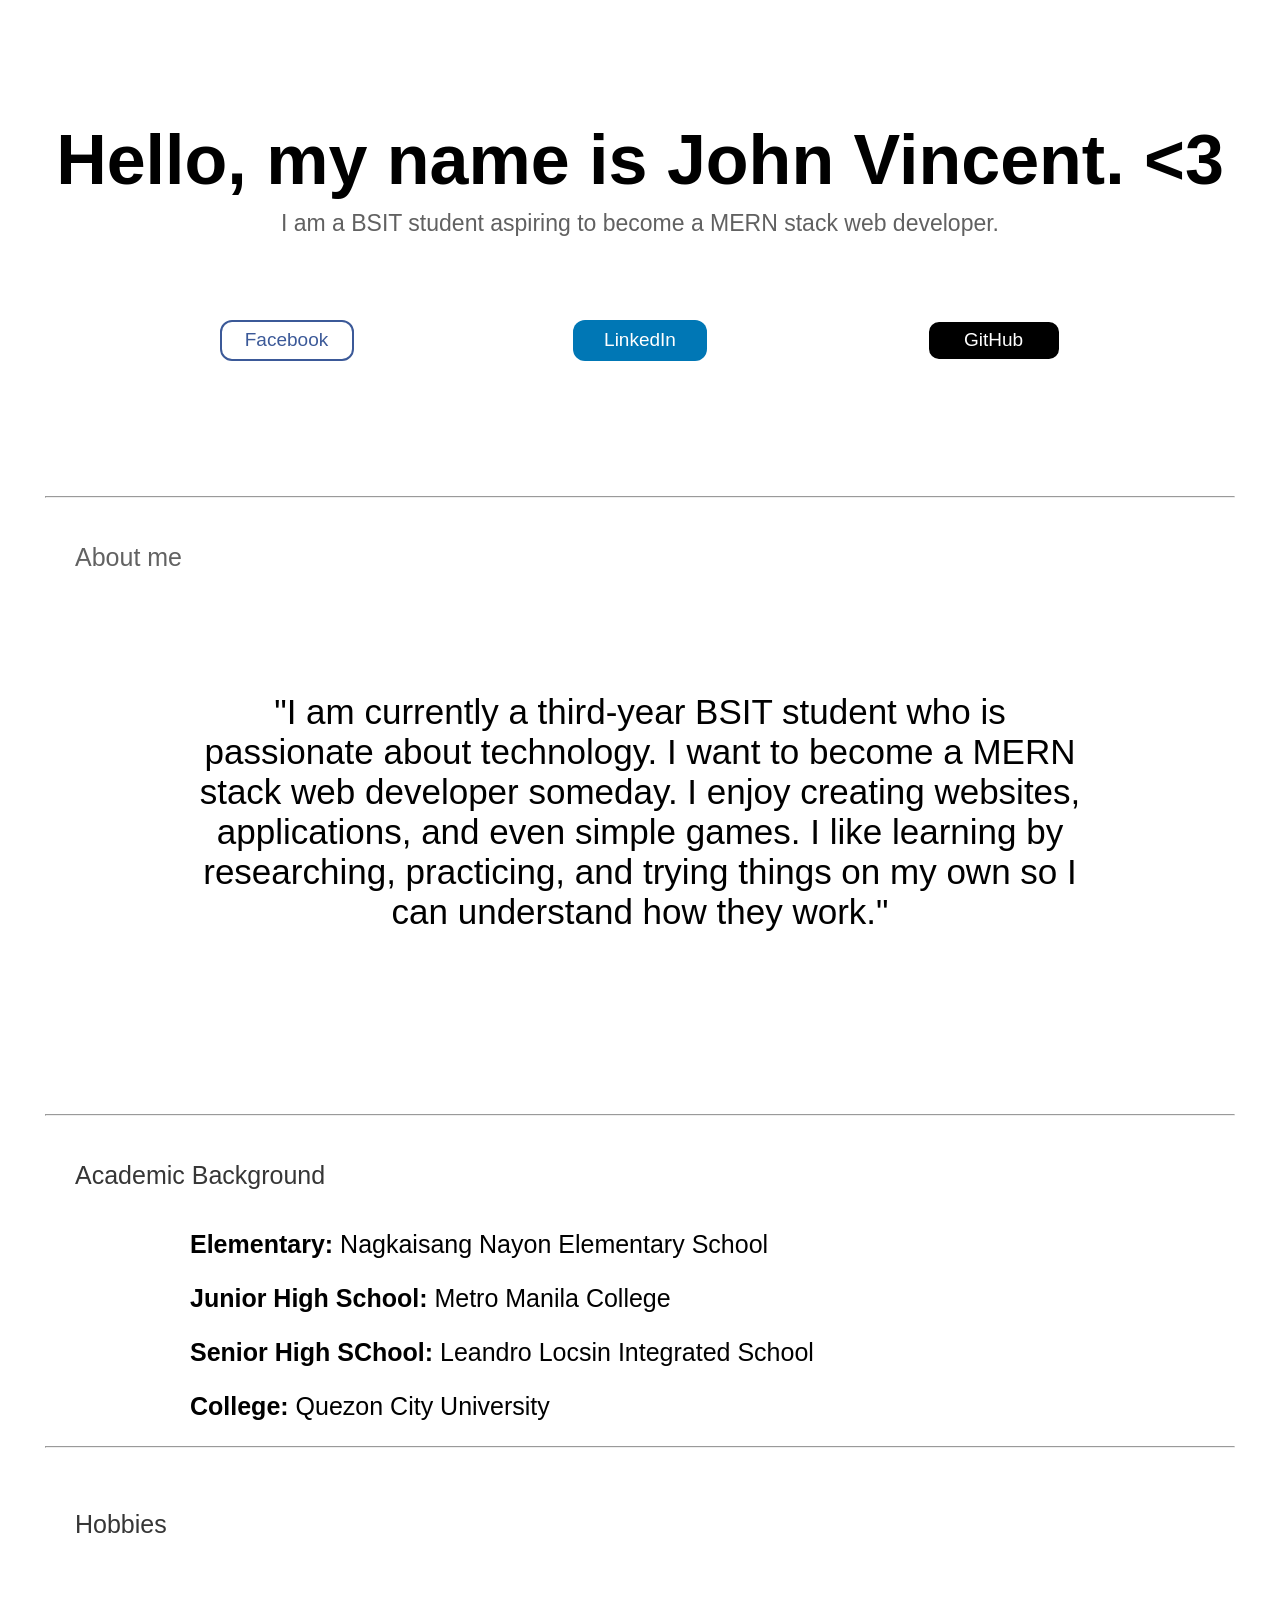
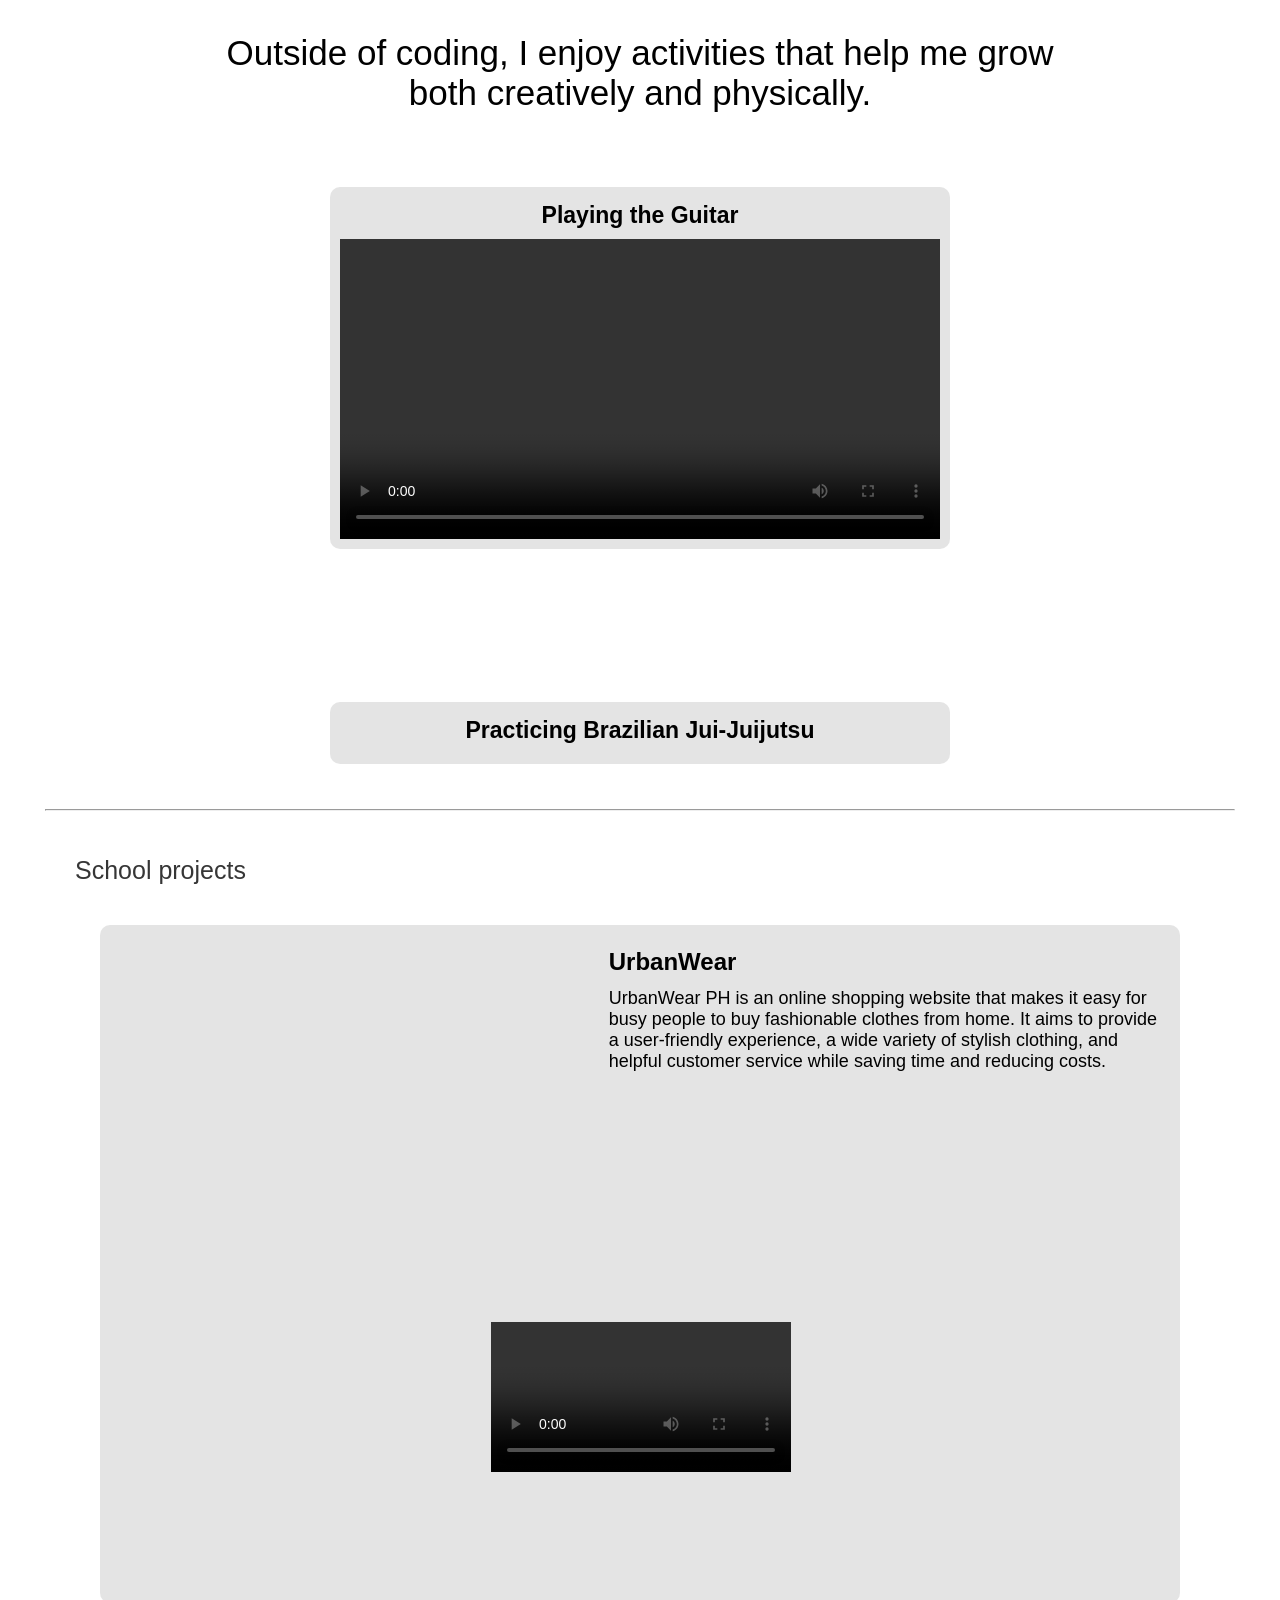
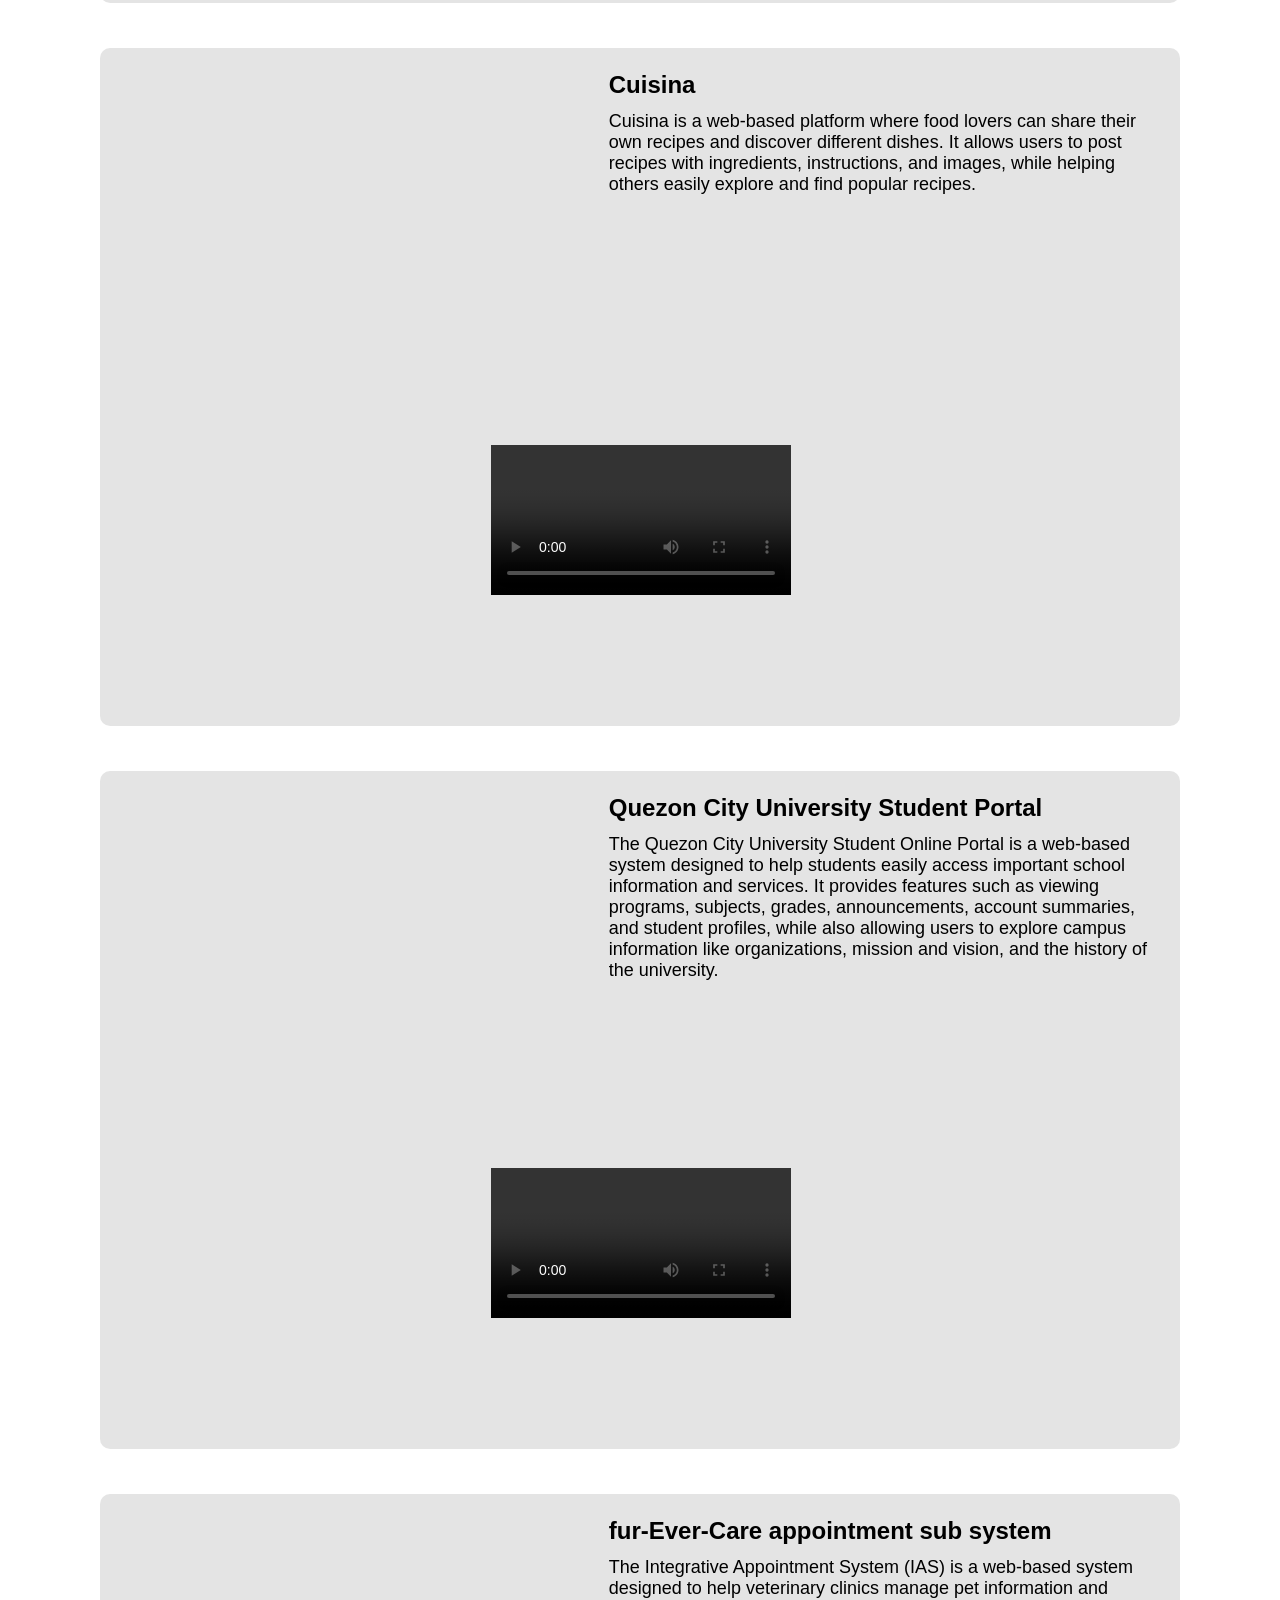
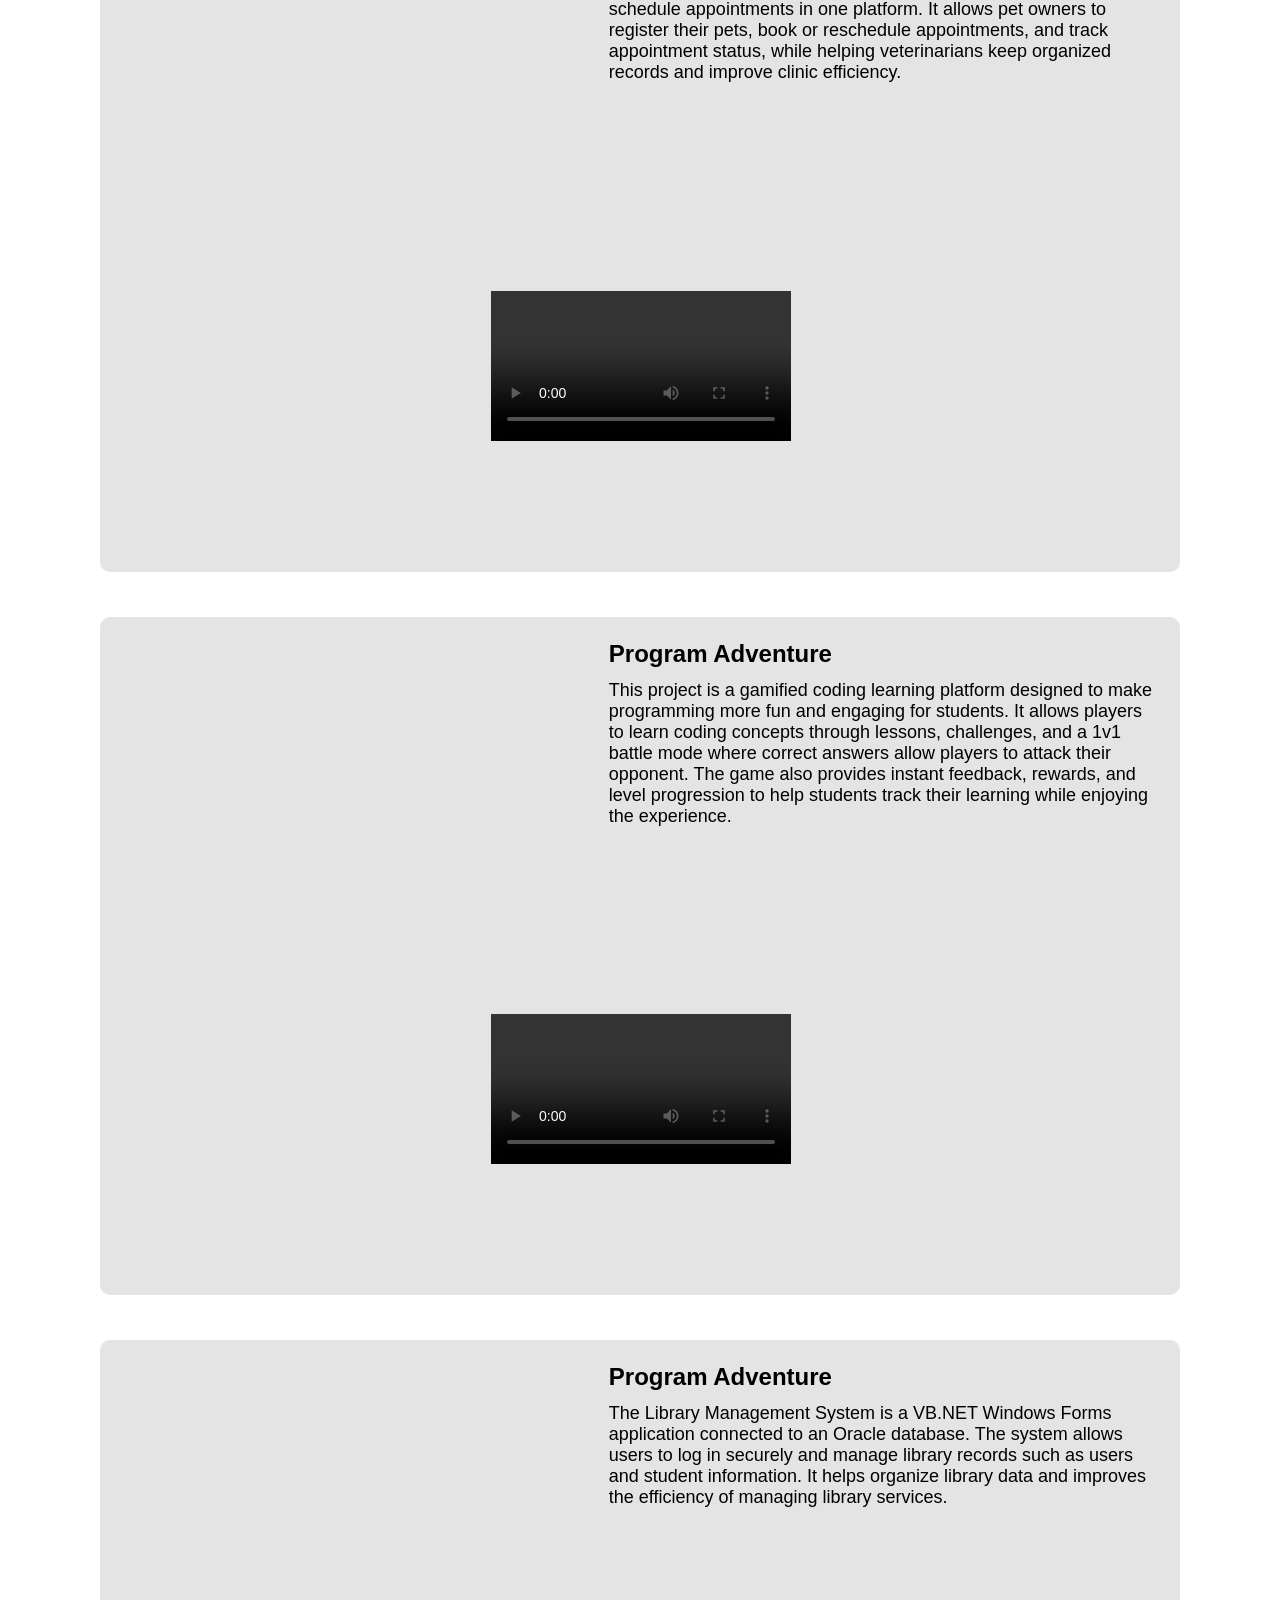
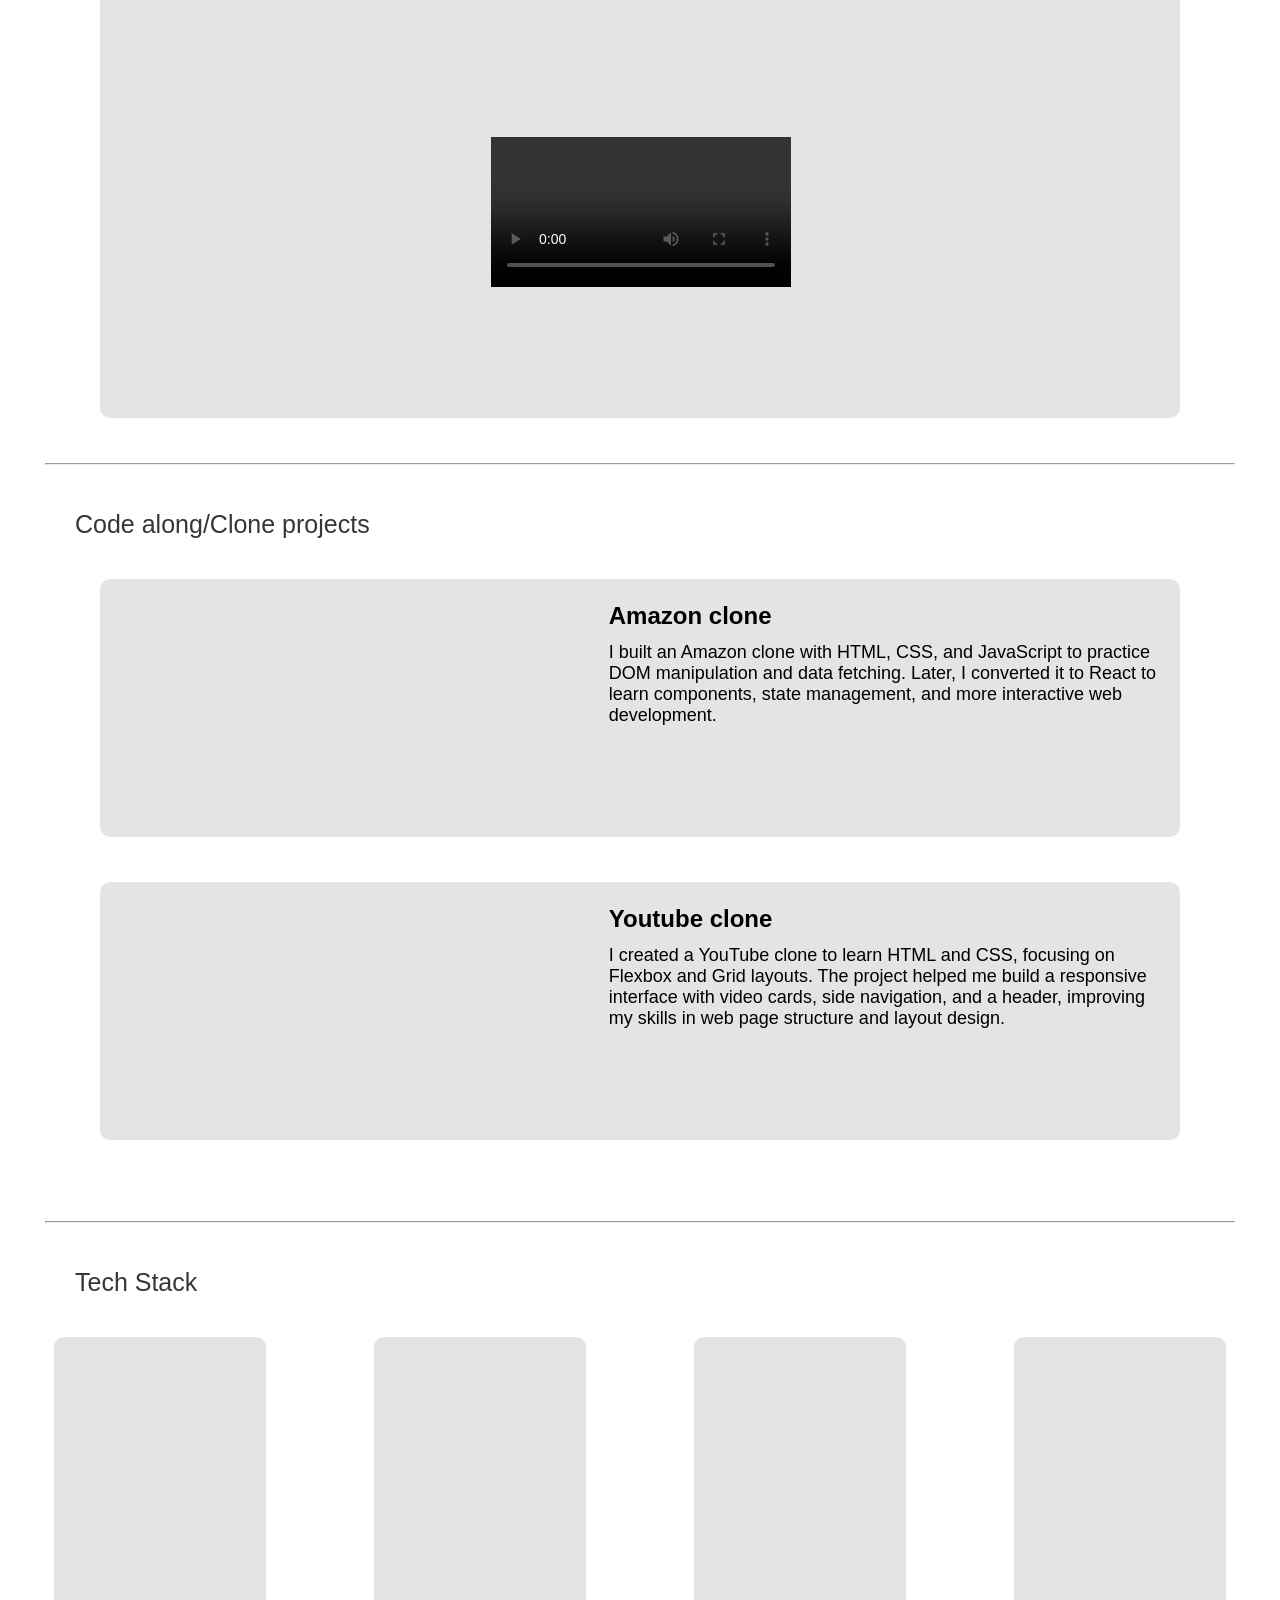
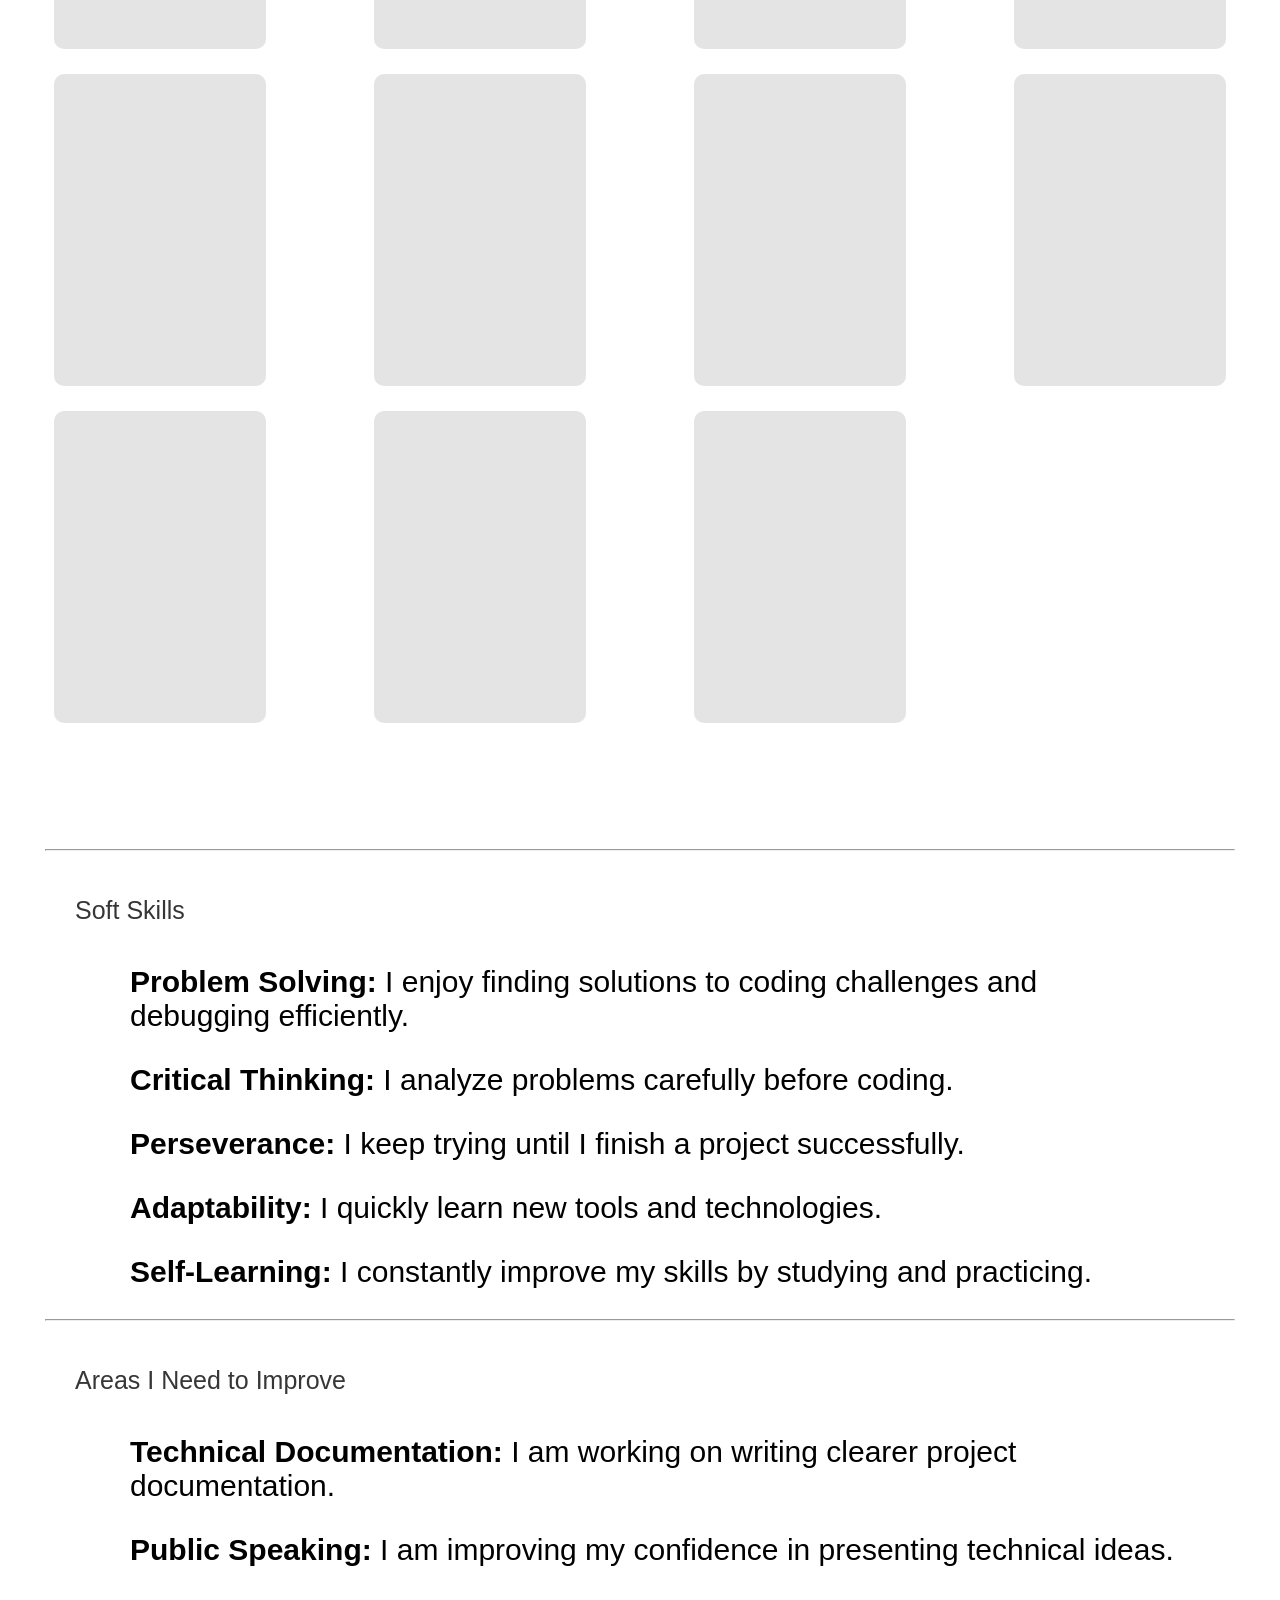
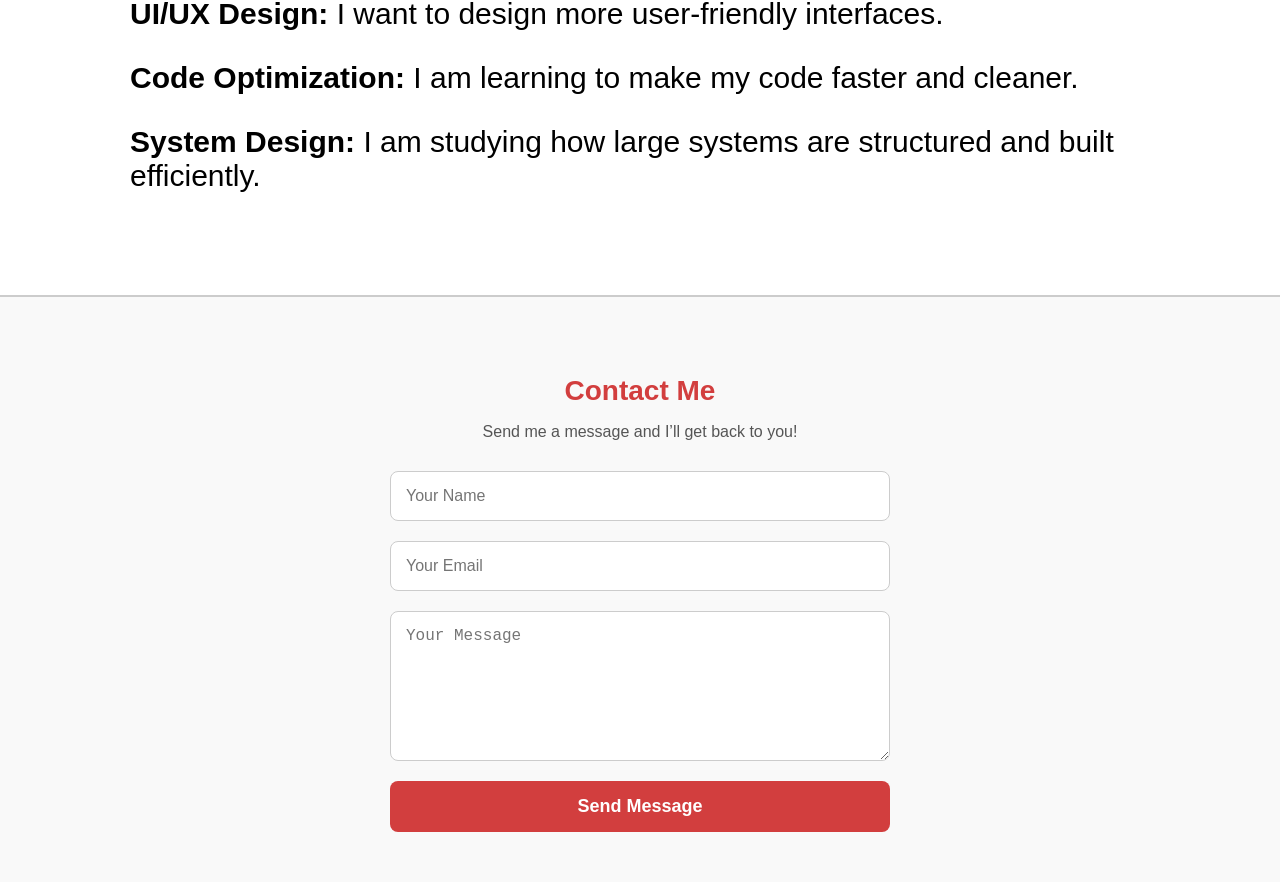
==== index.html @ 930be2e6 "Add files via upload" ====
<!DOCTYPE html>
<html lang="en">

<head>
    <meta charset="UTF-8">
    <meta name="viewport" content="width=device-width, initial-scale=1.0">
    <link rel="stylesheet" href="portfolio.css">
    <meta name="viewport" content="width=device-width, initial-scale=1.0">
    <title>Document</title>
</head>

<body>
    <div class="intro-container">
        <img class="intro-profile" src="assets/profile.png" alt="">
        <h1 class="intro-greet">Hello, my name is John Vincent. &lt;3</h1>
        <p class="intro-description">I am a BSIT student aspiring to become a MERN stack web developer.</p>
    </div>

    <div class="link-container">
        <a class="link-fb" href="https://www.facebook.com/johnvincent.armea" target="_blank">Facebook</a>
        <a class="link-linkedin" href="https://www.linkedin.com/in/armea-john-vincent-l-21a92b39a/" target="_blank">LinkedIn</a>
        <a class="link-github" href="">GitHub</a>
    </div>

    <hr class="hr1">

    <p class="about-me-title">About me</p>

    <div class="about-me-container">
        <p>
            "I am currently a third-year BSIT student who is passionate about technology. 
            I want to become a MERN stack web developer someday. I enjoy creating websites, 
            applications, and even simple games. I like learning by researching, practicing, 
            and trying things on my own so I can understand how they work."
        </p>
    </div>

    <br>
    <br>
    <br>
    <br>
    <br>
    <br>
    <br>
    <br>
    <br>
    <hr class="hr2">
    <p class="project-section-title">Academic Background</p>

    <div class="academic-background">

        <p><strong>Elementary:</strong> Nagkaisang Nayon Elementary School</p>
        <p><strong>Junior High School:</strong> Metro Manila College</p>
        <p><strong>Senior High SChool:</strong> Leandro Locsin Integrated School</p>
        <p><strong>College:</strong> Quezon City University</p>
    </div>
    <hr class="hr2">
    <br>
    <br>
    <br>
    <p class="hobbies-section-title">Hobbies</p>

    <br>
    <br>
    <br>
    <p class="hobbies-text">Outside of coding, I enjoy activities that help me grow both creatively and physically.</p>
    <br>
    <br>
    <br>

    <div class="hobbies">
        <div class="hobbies-card">
            <p><strong>Playing the Guitar</strong></p>
            <video src="assets/guitar.mp4" controls></video>
        </div>


        <br>
        <br>
        <br>
        <br>
        <br>
        <br>
        <div class="hobbies-card">
            <p><Strong>Practicing Brazilian Jui-Juijutsu</Strong></p>
            <img class="bjj-image" src="assets/bjj.jpg" alt="">
        </div>

    </div>

    <hr class="hr2">

    <p class="project-section-title">School projects</p>

    <div class="school-projects-container">
        <div class="project-1">
            <div class="project-info">
                <div class="image-container">
                    <img class="landing-page-image" src="assets/urbanwear.png" alt="">
                </div>

                <div class="project-description-text">
                    <p class="project-title">UrbanWear</p>
                    <p class="yapper">
                        UrbanWear PH is an online shopping website that makes
                        it easy for busy people to buy fashionable clothes from home. It aims
                        to provide a user-friendly experience, a wide variety of stylish clothing,
                        and helpful customer service while saving time and reducing costs.
                    </p>
                </div>

            </div>
            <div class="video-section">
                <video src="assets/SMALL BOUTIQUE E-COMMERCE WEBSITE Finalize System Demo (1).mp4" controls></video>
            </div>
        </div>

        <div class="project-1">
            <div class="project-info">
                <div class="image-container">
                    <img class="landing-page-image" src="assets/cuisina.png" alt="">
                </div>

                <div class="project-description-text">
                    <p class="project-title">Cuisina</p>
                    <p class="yapper">
                        Cuisina is a web-based platform where food lovers can share their own
                        recipes and discover different dishes. It allows users to post recipes
                        with ingredients, instructions, and images, while helping others easily
                        explore and find popular recipes.
                    </p>
                </div>

            </div>
            <div class="video-section">
                <video src="assets/cuisina.mp4" controls></video>
            </div>
        </div>

        <div class="project-1">
            <div class="project-info">
                <div class="image-container">
                    <img class="landing-page-image" src="assets/qcu portal.png" alt="">
                </div>

                <div class="project-description-text">
                    <p class="project-title">Quezon City University Student Portal</p>
                    <p class="yapper">
                        The Quezon City University Student Online Portal is a web-based system
                        designed to help students easily access important school information and
                        services. It provides features such as viewing programs, subjects, grades,
                        announcements, account summaries, and student profiles, while also allowing
                        users to explore campus information like organizations, mission and vision,
                        and the history of the university.
                    </p>
                </div>

            </div>
            <div class="video-section">
                <video src="assets/qcu portal.mp4" controls></video>
            </div>
        </div>

        <div class="project-1">
            <div class="project-info">
                <div class="image-container">
                    <img class="landing-page-image" src="assets/appointment.png" alt="">
                </div>

                <div class="project-description-text">
                    <p class="project-title">fur-Ever-Care appointment sub system</p>
                    <p class="yapper">
                        The Integrative Appointment System (IAS) is a web-based system designed
                        to help veterinary clinics manage pet information and schedule appointments
                        in one platform. It allows pet owners to register their pets, book or
                        reschedule appointments, and track appointment status, while helping
                        veterinarians keep organized records and improve clinic efficiency.
                    </p>
                </div>

            </div>
            <div class="video-section">
                <video src="assets/appointment.mp4" controls></video>
            </div>
        </div>

        <div class="project-1">
            <div class="project-info">
                <div class="image-container">
                    <img class="landing-page-image" src="assets/program adventure.png" alt="">
                </div>

                <div class="project-description-text">
                    <p class="project-title">Program Adventure</p>
                    <p class="yapper">
                        This project is a gamified coding learning platform designed to make
                        programming more fun and engaging for students. It allows players to
                        learn coding concepts through lessons, challenges, and a 1v1 battle mode
                        where correct answers allow players to attack their opponent. The game also
                        provides instant feedback, rewards, and level progression to help students
                        track their learning while enjoying the experience.
                    </p>
                </div>

            </div>
            <div class="video-section">
                <video src="assets/program adventure.mp4" controls></video>
            </div>
        </div>

        <div class="project-1">
            <div class="project-info">
                <div class="image-container">
                    <img class="landing-page-image" src="assets/library system.png" alt="">
                </div>

                <div class="project-description-text">
                    <p class="project-title">Program Adventure</p>
                    <p class="yapper">
                        The Library Management System is a VB.NET Windows Forms application
                        connected to an Oracle database. The system allows users to log in
                        securely and manage library records such as users and student information.
                        It helps organize library data and improves the efficiency of managing
                        library services.
                    </p>
                </div>

            </div>
            <div class="video-section">
                <video src="assets/library system.mp4" controls></video>
            </div>
        </div>
    </div>

    <hr class="hr2">

    <p class="project-section-title">Code along/Clone projects</p>

    <div class="school-projects-container">
        <div class="project-1">
            <div class="project-info">
                <div class="image-container">
                    <img class="landing-page-image" src="assets/amazon.png" alt="">
                </div>

                <div class="project-description-text">
                    <p class="project-title">Amazon clone</p>
                    <p class="yapper">
                        I built an Amazon clone with HTML, CSS, and JavaScript to practice DOM
                        manipulation and data fetching. Later, I converted it to React to learn
                        components, state management, and more interactive web development.
                    </p>
                </div>

            </div>
        </div>

        <div class="project-1">
            <div class="project-info">
                <div class="image-container">
                    <img class="landing-page-image" src="assets/youtube.png" alt="">
                </div>

                <div class="project-description-text">
                    <p class="project-title">Youtube clone</p>
                    <p class="yapper">
                        I created a YouTube clone to learn HTML and CSS, focusing on Flexbox and
                        Grid layouts. The project helped me build a responsive interface with video
                        cards, side navigation, and a header, improving my skills in web page
                        structure and layout design.
                    </p>
                </div>
            </div>
        </div>
    </div>

    <br>
    <br>

    <hr class="hr2">

    <p class="project-section-title">Tech Stack</p>
    <div class="skills-grid">
        <div class="tech">
            <img src="assets/html.png" alt="">
        </div>
        <div class="tech">
            <img src="assets/css.png" alt="">
        </div>
        <div class="tech">
            <img src="assets/js.png" alt="">
        </div>
        <div class="tech">
            <img class="react" src="assets/react.png" alt="">
        </div>
        <div class="tech">
            <img class="react" src="assets/node.png" alt="">
        </div>
        <div class="tech">
            <img class="react" src="assets/mongo.png" alt="">
        </div>
        <div class="tech">
            <img src="assets/mysql.png" alt="">
        </div>
        <div class="tech">
            <img src="assets/java.png" alt="">
        </div>
        <div class="tech">
            <img src="assets/GameMaker_Studio_2_logo.png" alt="">
        </div>
        <div class="tech">
            <img src="assets/php.png" alt="">
        </div>
        <div class="tech">
            <img src="assets/oracle.png" alt="">
        </div>
    </div>

    <br>
    <br>
    <br>
    <br>
    <br>
    <br>
    <br>

    <hr class="hr2">

    <p class="project-section-title">Soft Skills</p>
    <div class="soft-skills-container">
        <p><strong>Problem Solving:</strong> I enjoy finding solutions to coding challenges and debugging efficiently.
        </p>
        <p><strong>Critical Thinking:</strong> I analyze problems carefully before coding.</p>
        <p><strong>Perseverance:</strong> I keep trying until I finish a project successfully.</p>
        <p><strong>Adaptability:</strong> I quickly learn new tools and technologies.</p>
        <p><strong>Self-Learning:</strong> I constantly improve my skills by studying and practicing.</p>
    </div>

    <hr class="hr2">

    <p class="project-section-title">Areas I Need to Improve</p>
    <div class="soft-skills-container">
        <p><strong>Technical Documentation:</strong> I am working on writing clearer project documentation.</p>
        <p><strong>Public Speaking:</strong> I am improving my confidence in presenting technical ideas.</p>
        <p><strong>UI/UX Design:</strong> I want to design more user-friendly interfaces.</p>
        <p><strong>Code Optimization:</strong> I am learning to make my code faster and cleaner.</p>
        <p><strong>System Design:</strong> I am studying how large systems are structured and built efficiently.</p>
    </div>

    <br>
    <br>
    <br>
    <br>
    <div class="email-section">
    <h3>Contact Me</h3>
    <p>Send me a message and I’ll get back to you!</p>
    <form action="mailto:youremail@example.com" method="post" enctype="text/plain">
        <input type="text" name="name" placeholder="Your Name" required>
        <input type="email" name="email" placeholder="Your Email" required>
        <textarea name="message" placeholder="Your Message" required></textarea>
        <button type="submit">Send Message</button>
    </form>
</div>

</body>

</html>
---- portfolio.css ----
body {
    padding: 0;
    margin: 0;
    font-family: Arial;
}
.intro-container{
    margin-top: 120px;
    display: flex;
    flex-direction: column;
    align-items: center; 
    justify-content: center; 
    text-align: center;
}


.intro-greet{
    font-size: 70px;
    margin: 0;
}
.intro-profile{
    width: 130px;
}
.intro-description{
    font-size: 23px;
    margin-top: 10px;
    color: rgb(97, 97, 97);
}


.link-container{
    margin-top: 60px;
    display: flex;
    flex-direction: row;
    justify-content: space-evenly;
}
a{
    text-decoration: none;
    font-size: 19px;
    width: 130px;
    height: 30px;
    padding-top: 7px;
    text-align: center;
}
.link-fb{
    color: rgb(59, 89, 152);
    border: 2px solid rgb(59, 89, 152);
    border-radius: 12px;
    transition: background-color 0.2s, color 0.2s, opacity 0.2;
}
.link-fb:hover{
    background-color: rgb(59, 89, 152);
    color: white;
}
.link-fb:active{
    opacity: 0.5;
}

.link-linkedin{
    color: white;
    background-color: rgb(0, 119, 181);
    border-radius: 12px;
     border: 2px solid transparent;
    transition: background-color 0.2s, color 0.2s, opacity 0.2;
}
.link-linkedin:hover{
    color:  rgb(0, 119, 181);
    background-color: white;
    border: 2px solid  rgb(0, 119, 181);
}
.link-linkedin:active{
    opacity: 0.4;
}

.link-github{
    color: white;
    background-color: black;
    border: 2px solid white;
    border-radius: 12px;
    transition: background-color 0.2s, color 0.2s, opacity 0.2;
}
.link-github:hover{
    background-color: white;
    border: 2px solid black;
    color: black;
}
.link-github:active{
    opacity: 0.5;
}

.hr1{
    margin-top: 135px;
    margin-left: 45px;
    margin-right: 45px;
}

.about-me-title{
    font-size: 25px;
    margin-top: 45px;
    margin-left: 75px;
    color: rgb(98, 98, 98);
    margin-bottom: 120px;
}

.about-me-container p {
    max-width: 900px;   
    margin: 20px auto;  
    text-align: center;
    font-size: 35px;
    
}
.academic-background{
     max-width: 900px;   
    margin: 20px auto;  
    font-size: 25px;
}
.hobbies-section-title{
    font-size: 25px;
    margin-top: 0px;
    margin-left: 75px;
    color: rgb(54, 54, 54);
    margin-bottom: 20px;
}
.hobbies{
    display: flex;
    align-items: center;
    flex-direction: column;
}
.hobbies-card{
    background-color: rgba(214, 214, 214, 0.655);
    padding: 10px;
    border-radius: 10px;
    margin-bottom: 45px;
    display: flex;
    flex-direction: column;
    align-items: center;
    transition: all 0.3s;
}
.hobbies-card:hover{
    background-color: rgb(201, 201, 201);;
    padding-top: 0px;
    padding-bottom: 20px;
}

.hobbies p{
    font-size: 23px;
    margin-bottom: 10px;
    margin-top: 5px;
    transition: all 0.2s;
}
.hobbies-text{
    max-width: 900px;   
    margin: 20px auto;  
    text-align: center;
    font-size: 35px;
}
.hobbies video{
    width: 600px;
    transition: all 0.2s;
}
.bjj-image{
    width: 600px;
    transition: all 0.2s;
}
.hr2{
    margin-top: 0px;
    margin-left: 45px;
    margin-right: 45px;
}
.skills-grid{
    display: grid;
    grid-template-columns: auto auto auto auto;
    place-items: center;
    gap: 25px 0;
}
.tech{
    background-color: rgba(214, 214, 214, 0.655);
    width: 200px;
    height: 300px;
    padding: 6px;
    border-radius: 10px;
    display: flex;
    flex-direction: column;
    justify-content: center;
    align-items: center;   
    transition:all 0.2s;  
}
.tech:hover{
    background-color: rgb(201, 201, 201);
    padding-bottom: 10px;
    padding-top: 2px;
}
.tech img{
    width: 80%;
    height: auto;
}
.project-section-title{
    font-size: 25px;
    margin-top: 45px;
    margin-left: 75px;
    color: rgb(54, 54, 54);
    margin-bottom: 40px;
}


.school-projects-container{
    padding-left: 100px;
    padding-right: 100px;

}
.project-1{
    background-color: rgba(214, 214, 214, 0.655);
    padding: 10px;
    border-radius: 10px;
    margin-bottom: 45px;
}
.project-1:hover{
    background-color: rgb(201, 201, 201);;
}
.project-info{
    display: flex;
    gap: 30px;
    align-items: flex-start;
}
.image-container {
    height: 220px;
    width: 1200px;
    padding: 9px;
    display: flex;
    justify-content: center;  
    align-items: center;
      
}
.landing-page-image {
    max-width: 100%;
    max-height: 100%;
    object-fit: fill;
    transition: all 0.2s;   
}
.landing-page-image:hover{
    margin-bottom: 13px;
}

.project-description-text{
    width: 1500px;
    height: 220px;
    padding: 9px;
}

.project-title{
    font-size: 24px;
    font-weight: bold;
    margin-bottom: 12px;
    margin-top: 4px;
    transition: all 0.2s;
}
.yapper{
    margin-top: 0;
    font-size: 18px;
    transition: all 0.2s;
}

.project-description-text:hover .project-title{
    margin-top: 0px;
}
.video-section{
    width: 100%;
    height: 400px;
    margin-top: 18px;
    padding: 1px;
    display: flex;
    justify-content: center;  
    align-items: center;   
}
.video-section video{
    max-width: 100%;
    max-height: 100%;
    object-fit: contain;
    cursor: pointer;
    margin-top: 10px;
     transition: all 0.2s;      
}
.project-1 video:hover{
    margin-bottom: 12px;
}

.soft-skills-container{
    padding-left: 130px;
    padding-right: 100px;
}
.soft-skills-container p{
    font-size: 30px;
}
.email-section {
    text-align: center;
    padding: 50px 20px;
    background-color: #f9f9f9; 
    border-top: 2px solid #ccc;
    font-family: 'Arial', sans-serif;
}

.email-section h3 {
    font-size: 28px;
    margin-bottom: 10px;
    color: #d23e3e; 
}

.email-section p {
    font-size: 16px;
    margin-bottom: 30px;
    color: #555;
}

.email-section form {
    display: flex;
    flex-direction: column;
    gap: 20px; 
    max-width: 500px; 
    margin: 0 auto;
}

.email-section input,
.email-section textarea {
    padding: 15px;
    border: 1px solid #ccc;
    border-radius: 8px;
    width: 100%;
    font-size: 16px;
    box-sizing: border-box;
}

.email-section textarea {
    height: 150px;
    resize: vertical;
}

.email-section button {
    padding: 15px;
    background-color: #d23e3e;
    color: white;
    border: none;
    border-radius: 8px;
    cursor: pointer;
    font-size: 18px;
    font-weight: bold;
    transition: background-color 0.3s;
}

.email-section button:hover {
    background-color: #b83232;
}


/* =====================
   RESPONSIVE STYLES
   ===================== */

/* Large tablets / small desktops (max 1024px) */
@media (max-width: 1024px) {
    .intro-greet {
        font-size: 48px;
        padding: 0 20px;
    }

    .skills-grid {
        grid-template-columns: auto auto auto;
    }

    .tech {
        width: 160px;
        height: 240px;
    }

    .image-container {
        width: 400px;
        height: 180px;
    }

    .project-description-text {
        width: auto;
        flex: 1;
        height: auto;
    }

    .soft-skills-container {
        padding-left: 60px;
        padding-right: 60px;
    }

    .soft-skills-container p {
        font-size: 24px;
    }

    .about-me-container p {
        font-size: 28px;
        padding: 0 20px;
    }

    .hobbies-text {
        font-size: 28px;
        padding: 0 20px;
    }

    .hobbies video,
    .bjj-image {
        width: 480px;
    }
}

/* Tablets (max 768px) */
@media (max-width: 768px) {
    .intro-container {
        margin-top: 60px;
        padding: 0 20px;
    }

    .intro-greet {
        font-size: 32px;
    }

    .intro-description {
        font-size: 18px;
    }

    .hr1 {
        margin-top: 60px;
        margin-left: 20px;
        margin-right: 20px;
    }

    .hr2 {
        margin-left: 20px;
        margin-right: 20px;
    }

    .about-me-title,
    .hobbies-section-title,
    .project-section-title {
        margin-left: 30px;
        font-size: 22px;
    }

    .about-me-container p {
        font-size: 22px;
        padding: 0 20px;
    }

    .about-me-title {
        margin-bottom: 60px;
    }

    .academic-background {
        padding: 0 30px;
        font-size: 20px;
    }

    .hobbies-text {
        font-size: 22px;
        padding: 0 20px;
    }

    .hobbies video,
    .bjj-image {
        width: 100%;
        max-width: 480px;
    }

    .hobbies-card {
        width: 90%;
        box-sizing: border-box;
    }

    .skills-grid {
        grid-template-columns: auto auto;
        gap: 20px 0;
    }

    .tech {
        width: 140px;
        height: 200px;
    }

    .school-projects-container {
        padding-left: 20px;
        padding-right: 20px;
    }

    .project-info {
        flex-direction: column;
        gap: 10px;
    }

    .image-container {
        width: 100%;
        height: 200px;
    }

    .project-description-text {
        width: 100%;
        height: auto;
        padding: 9px 0;
    }

    .video-section {
        height: 260px;
    }

    .soft-skills-container {
        padding-left: 30px;
        padding-right: 30px;
    }

    .soft-skills-container p {
        font-size: 20px;
    }

    .link-container {
        gap: 10px;
        flex-wrap: wrap;
        justify-content: center;
        margin-top: 40px;
    }
}

/* Mobile phones (max 480px) */
@media (max-width: 480px) {
    .intro-container {
        margin-top: 40px;
        padding: 0 15px;
    }

    .intro-greet {
        font-size: 24px;
    }

    .intro-profile {
        width: 100px;
    }

    .intro-description {
        font-size: 15px;
    }

    .link-container {
        flex-direction: column;
        align-items: center;
        gap: 15px;
        margin-top: 30px;
    }

    a {
        width: 160px;
    }

    .about-me-title,
    .hobbies-section-title,
    .project-section-title {
        margin-left: 15px;
        font-size: 20px;
        margin-bottom: 20px;
    }

    .about-me-title {
        margin-bottom: 40px;
    }

    .about-me-container p {
        font-size: 18px;
        padding: 0 15px;
    }

    .academic-background {
        padding: 0 15px;
        font-size: 17px;
    }

    .hobbies-text {
        font-size: 18px;
        padding: 0 15px;
    }

    .hobbies p {
        font-size: 18px;
    }

    .hobbies video,
    .bjj-image {
        width: 100%;
    }

    .hobbies-card {
        width: 95%;
    }

    .skills-grid {
        grid-template-columns: auto auto;
        gap: 15px 0;
    }

    .tech {
        width: 120px;
        height: 170px;
    }

    .school-projects-container {
        padding-left: 10px;
        padding-right: 10px;
    }

    .project-title {
        font-size: 20px;
    }

    .yapper {
        font-size: 15px;
    }

    .image-container {
        height: 160px;
    }

    .video-section {
        height: 210px;
    }

    .soft-skills-container {
        padding-left: 15px;
        padding-right: 15px;
    }

    .soft-skills-container p {
        font-size: 17px;
    }

    .email-section h3 {
        font-size: 22px;
    }

    .hr1 {
        margin-top: 40px;
        margin-left: 10px;
        margin-right: 10px;
    }

    .hr2 {
        margin-left: 10px;
        margin-right: 10px;
    }
}
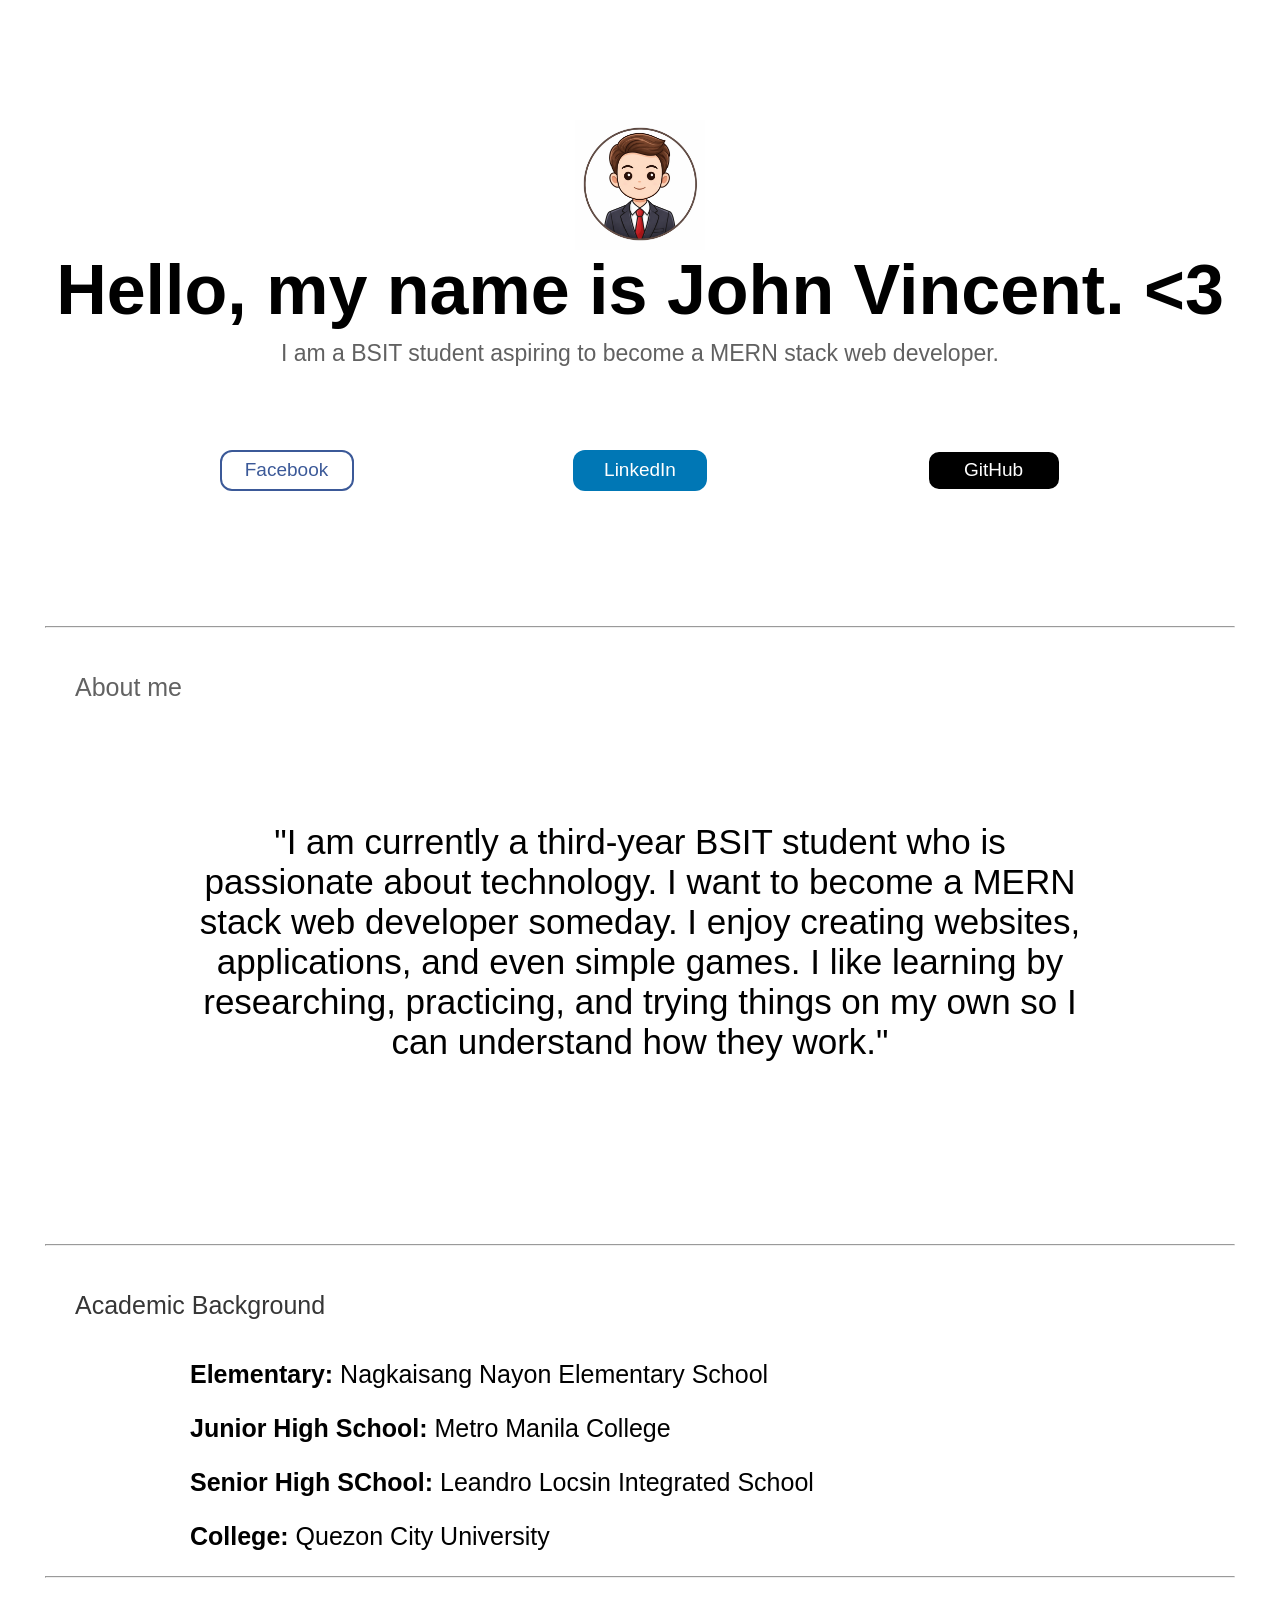
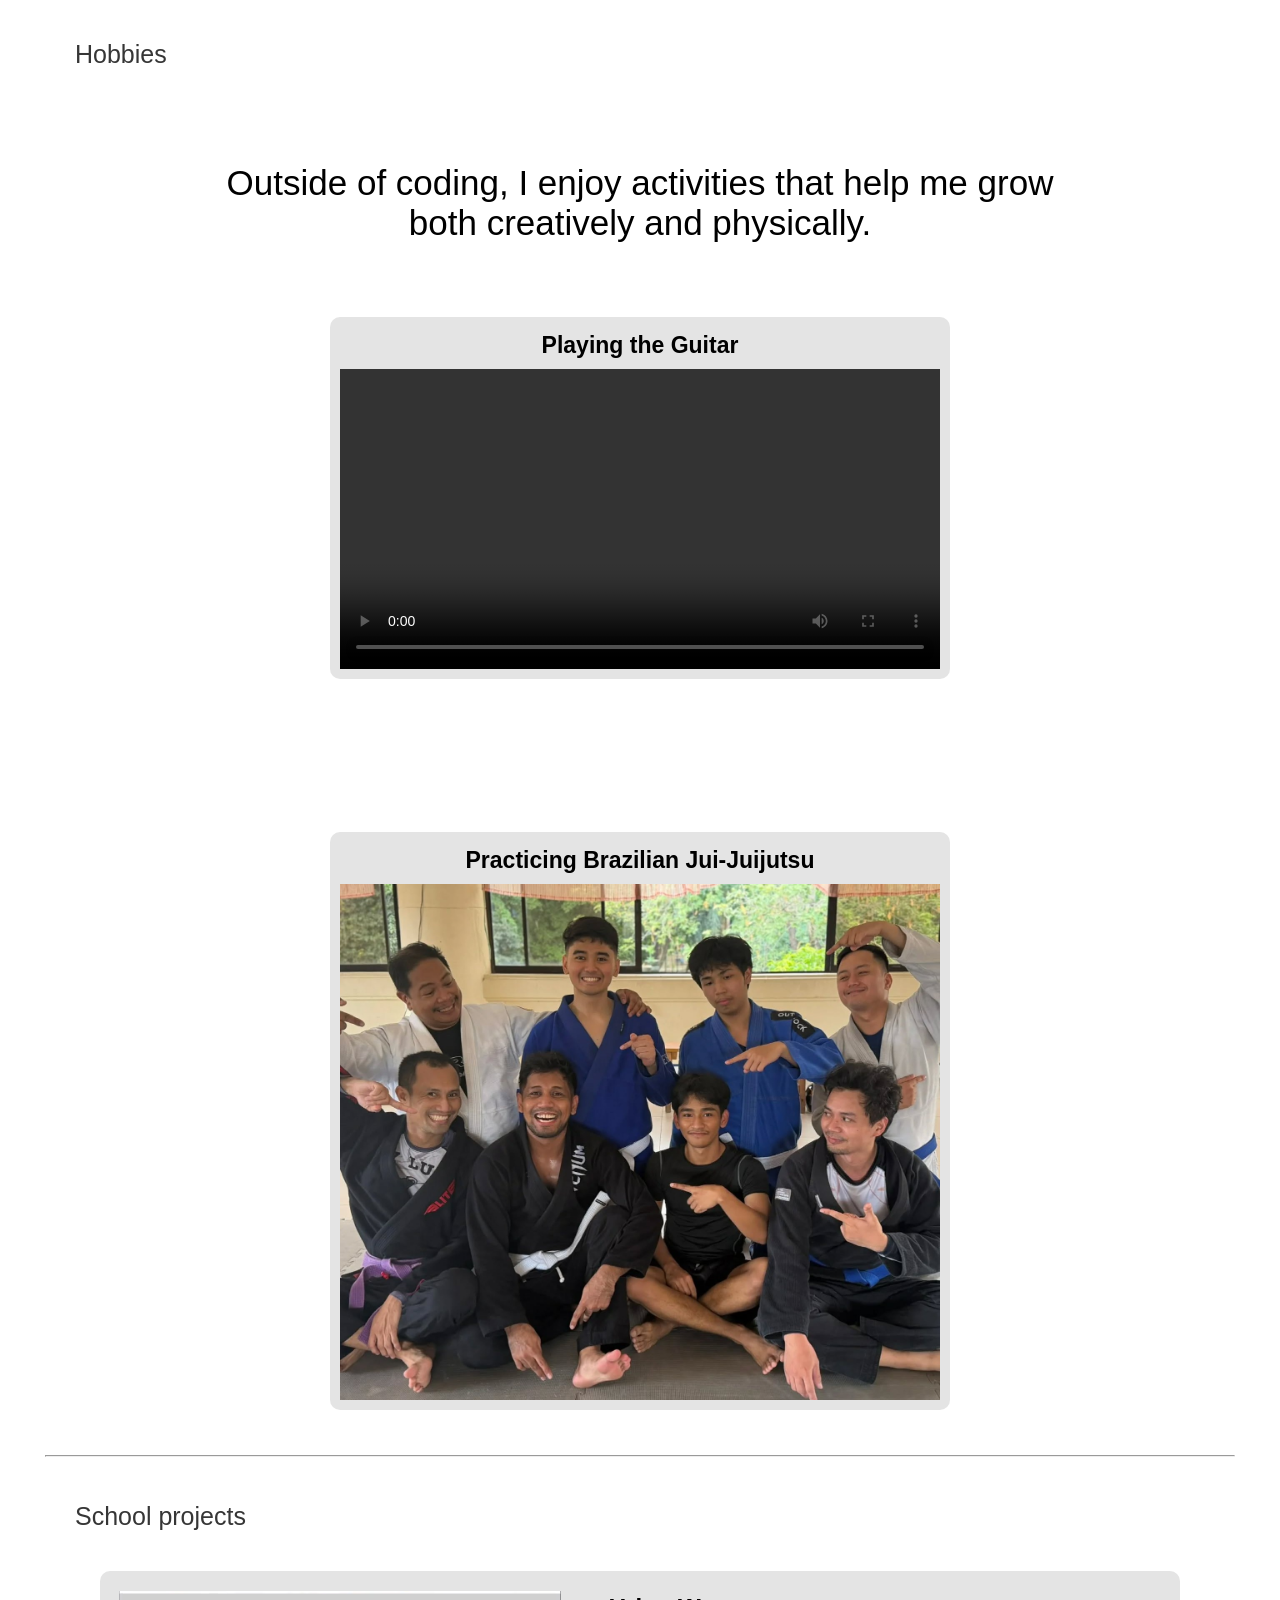
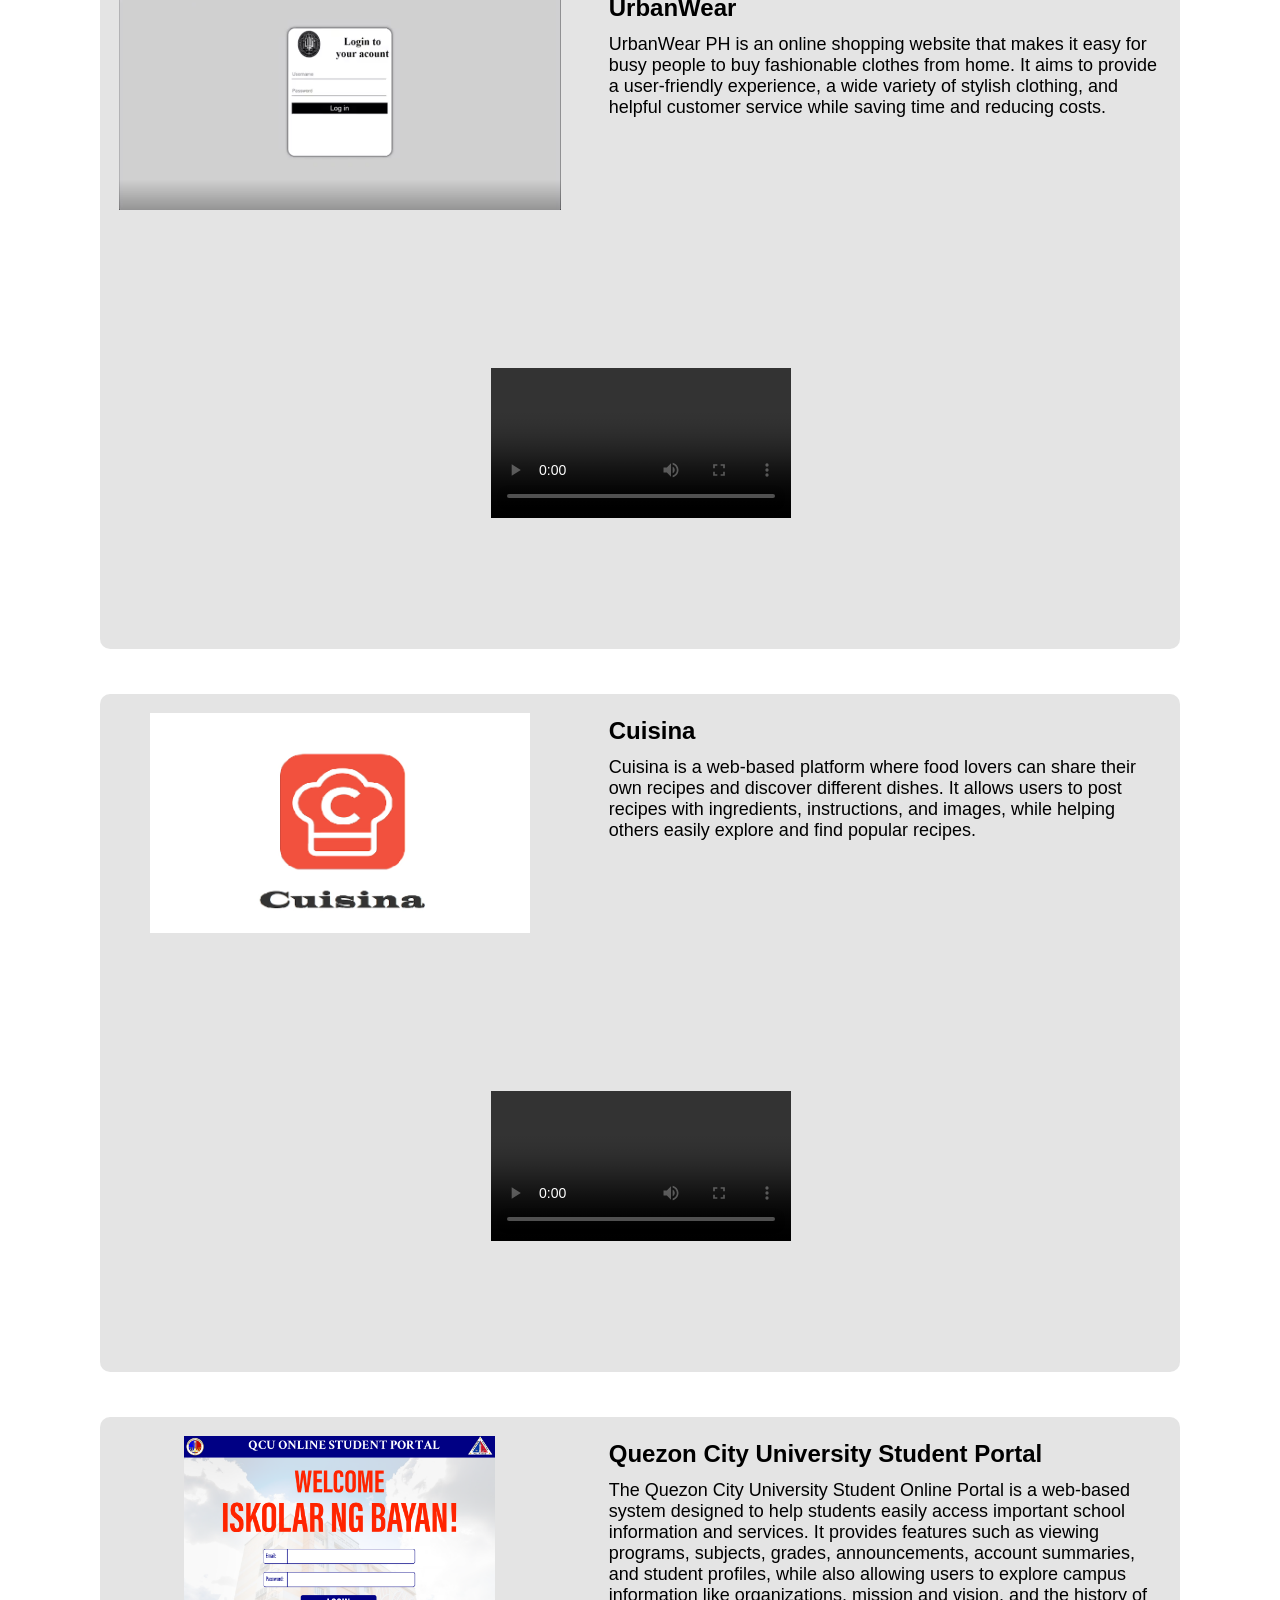
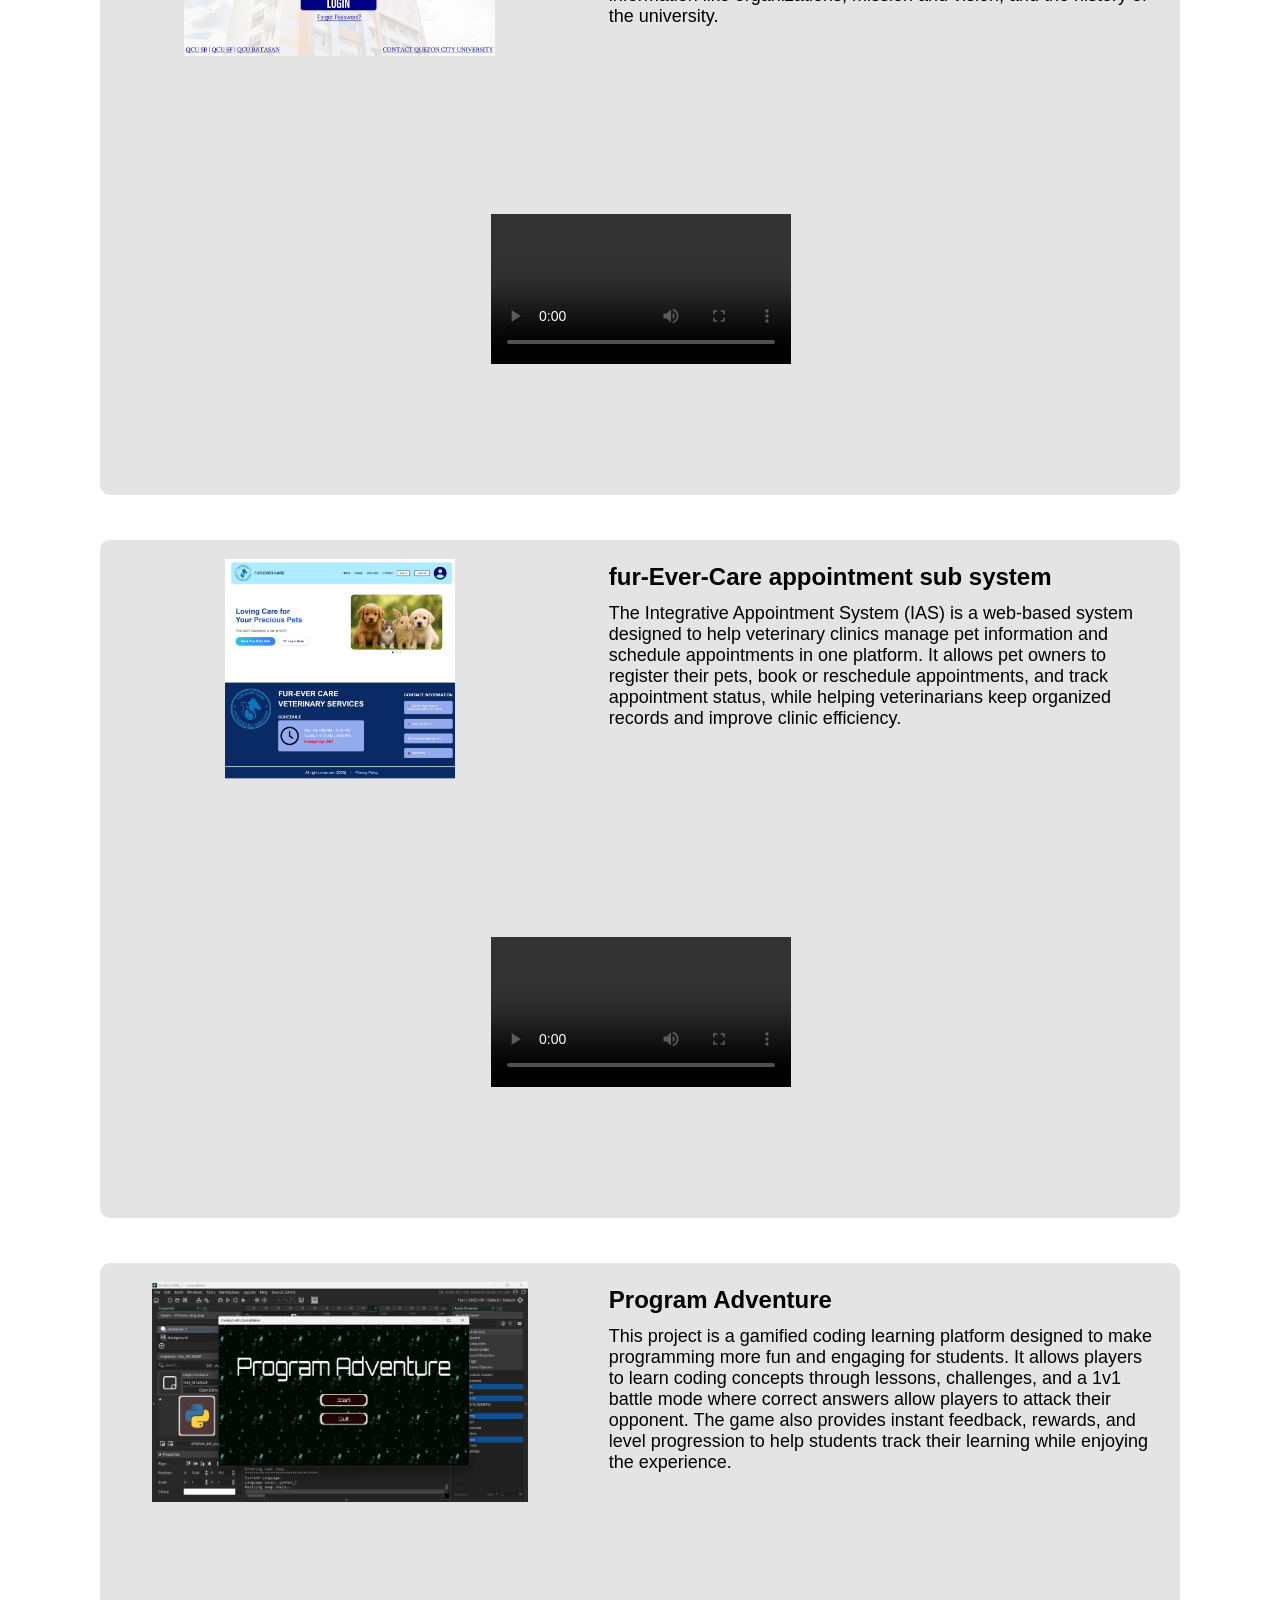
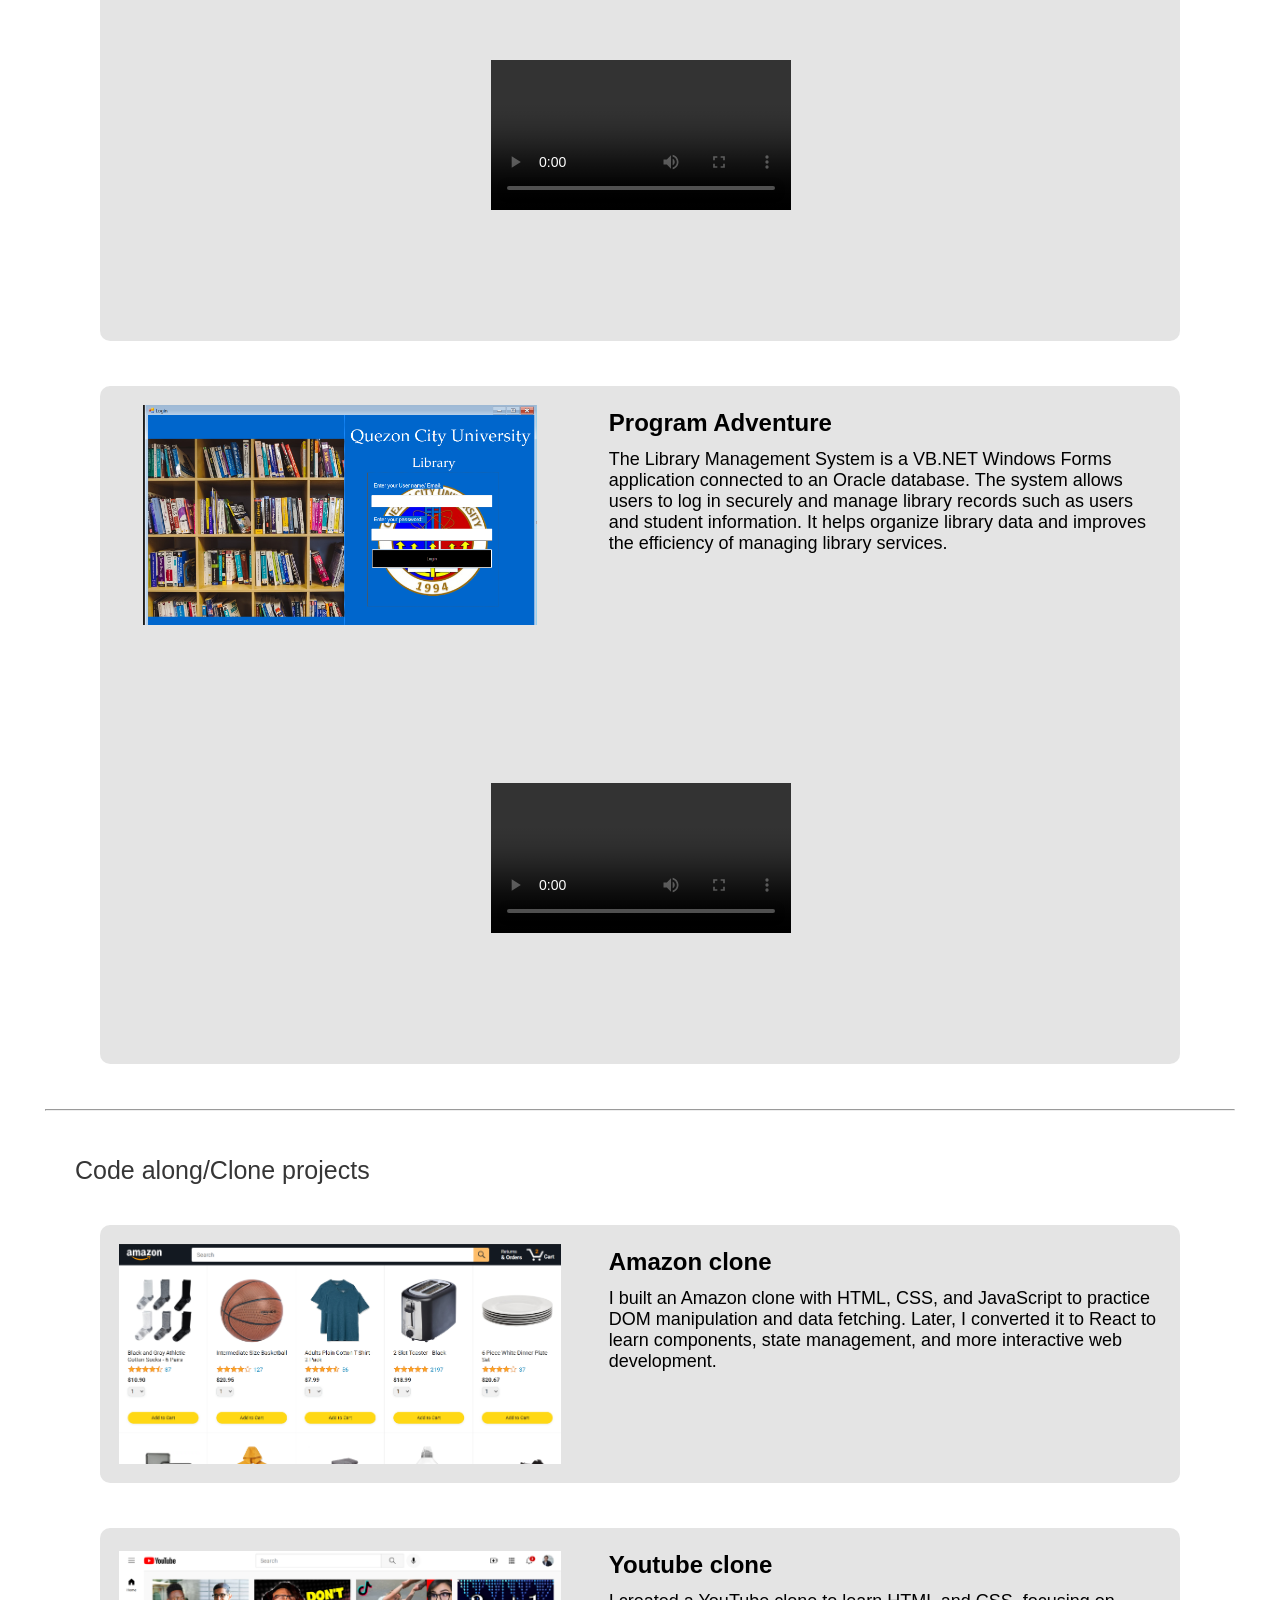
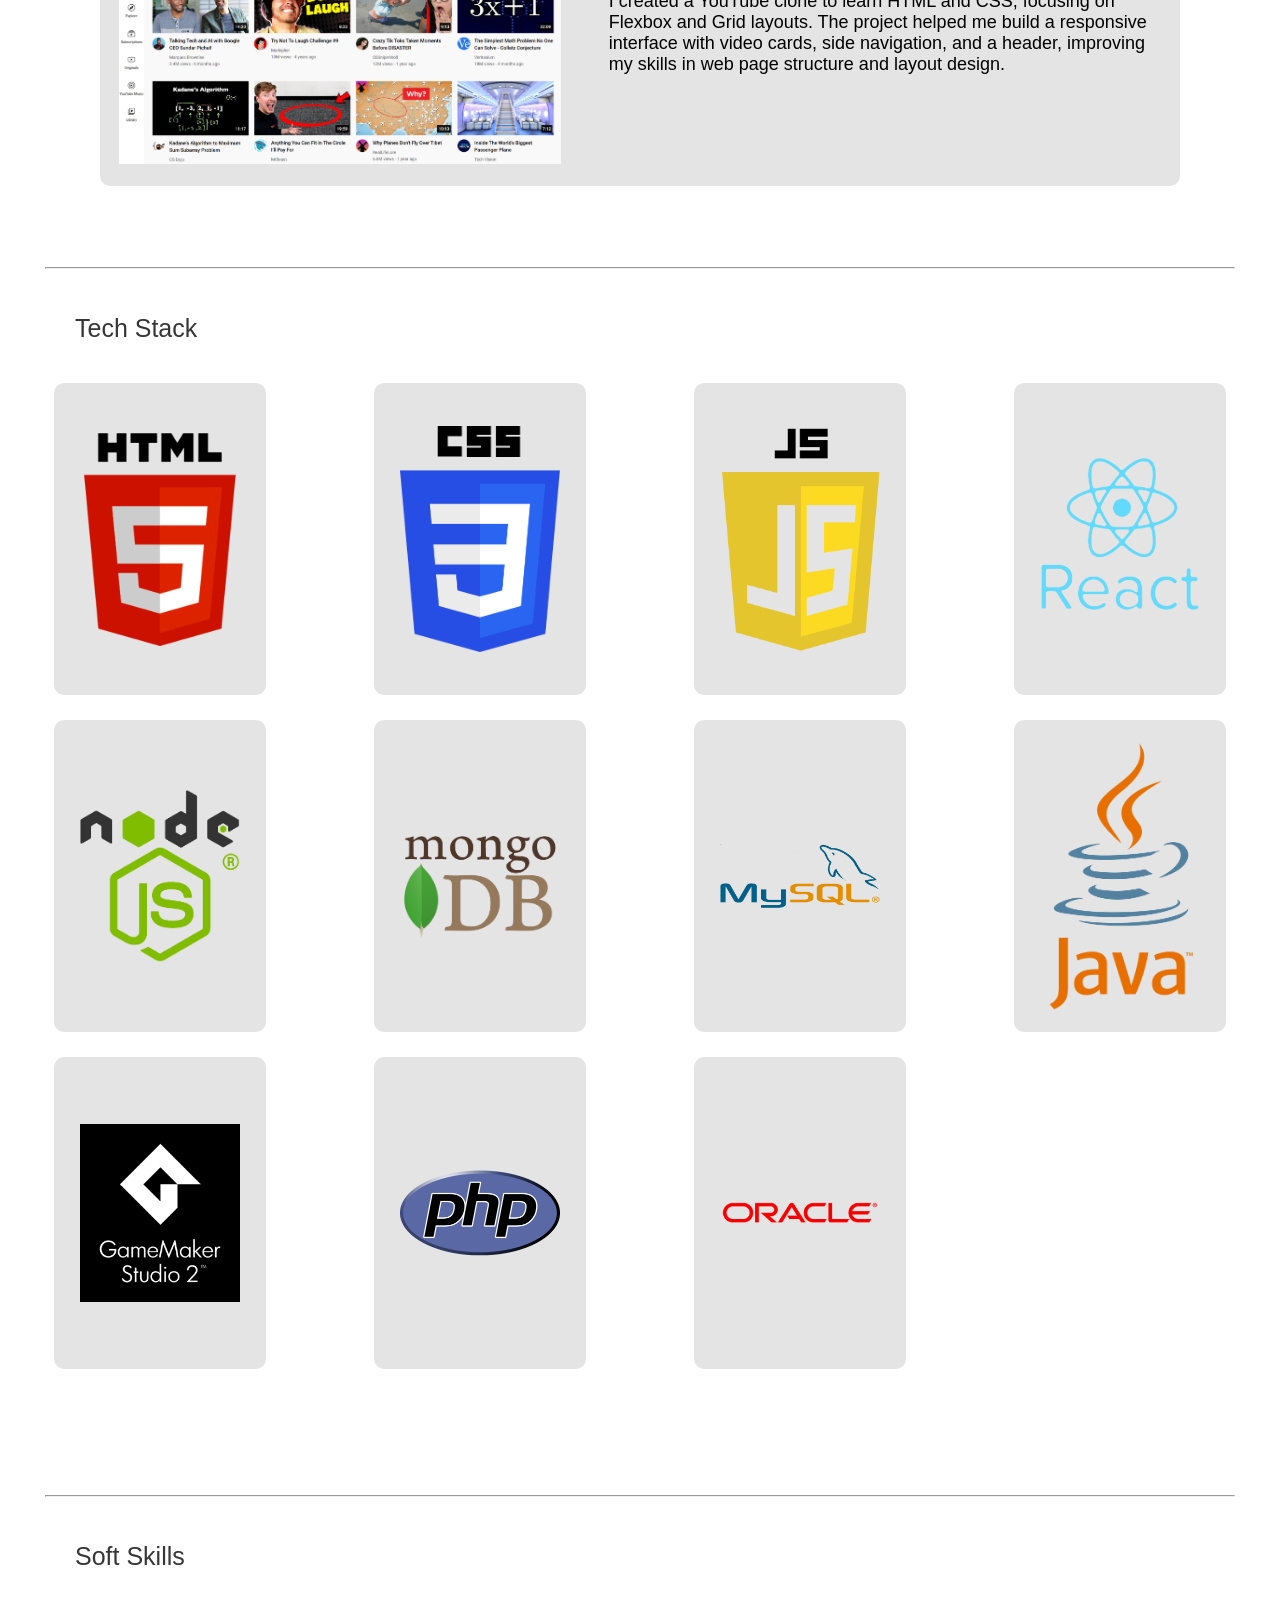
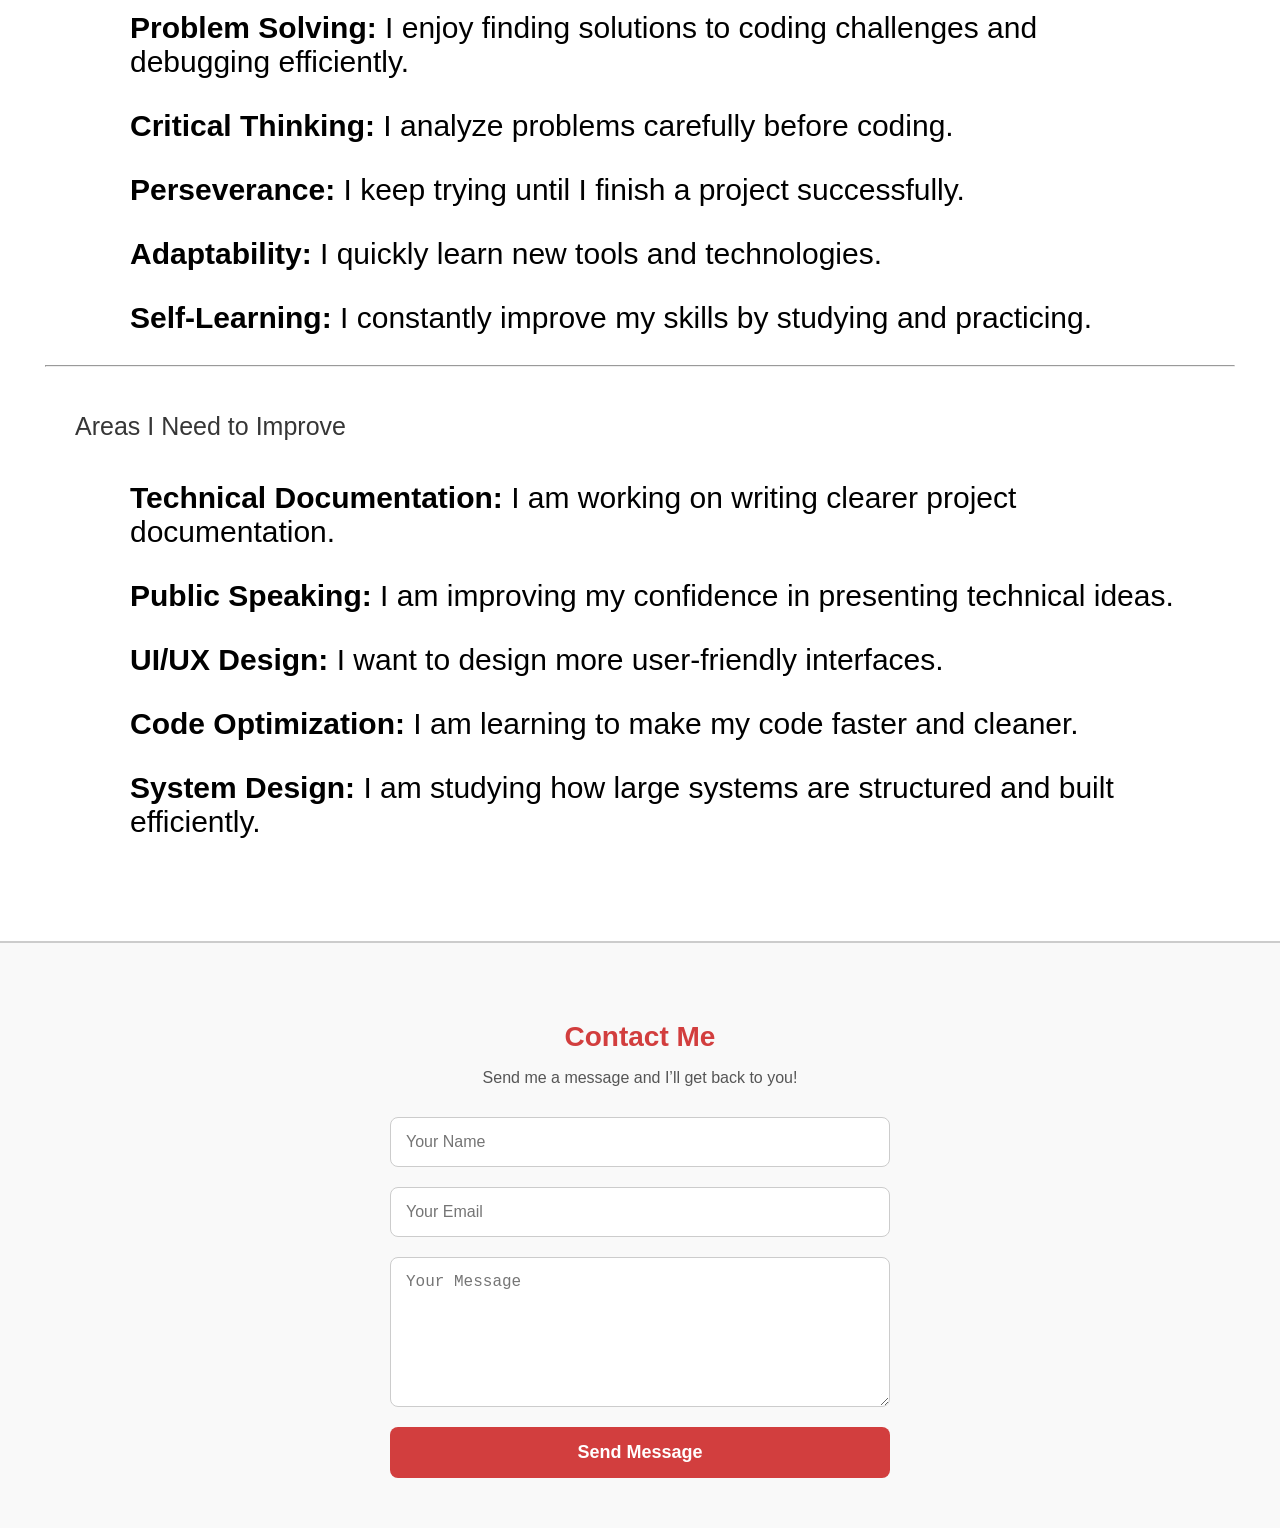
==== commit a277c7ef: "Update index.html" ====
--- a/index.html
+++ b/index.html
@@ -71,7 +71,10 @@
     <div class="hobbies">
         <div class="hobbies-card">
             <p><strong>Playing the Guitar</strong></p>
-            <video src="assets/guitar.mp4" controls></video>
+            <video src="" controls>
+                <source src="https://drive.google.com/file/d/1r5gUapHls4mVQrBlBznlQy7KfpOUmWUC/view?usp=sharing" type="video/mp4">
+                Your browser does not support the video tag.
+            </video>
         </div>
 
 
@@ -364,4 +367,5 @@
 
 </body>
 
-</html>+
+</html>
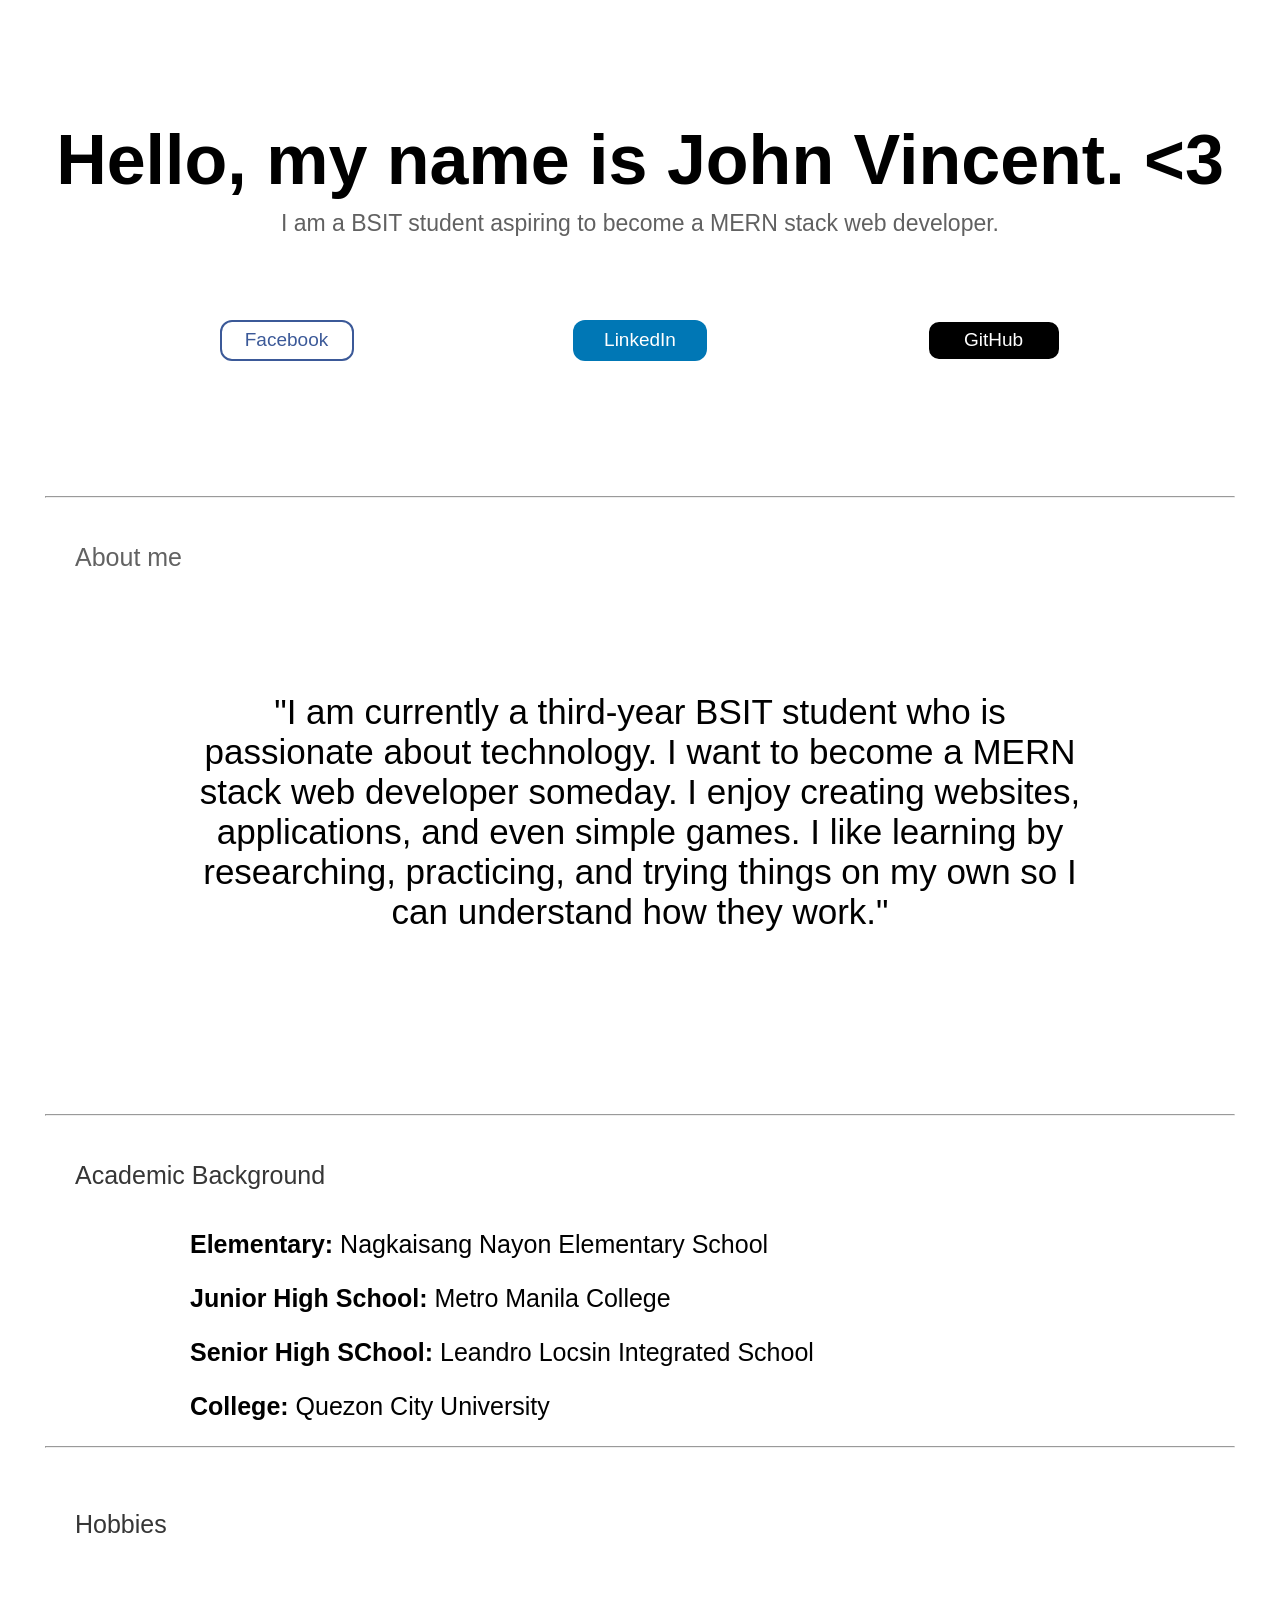
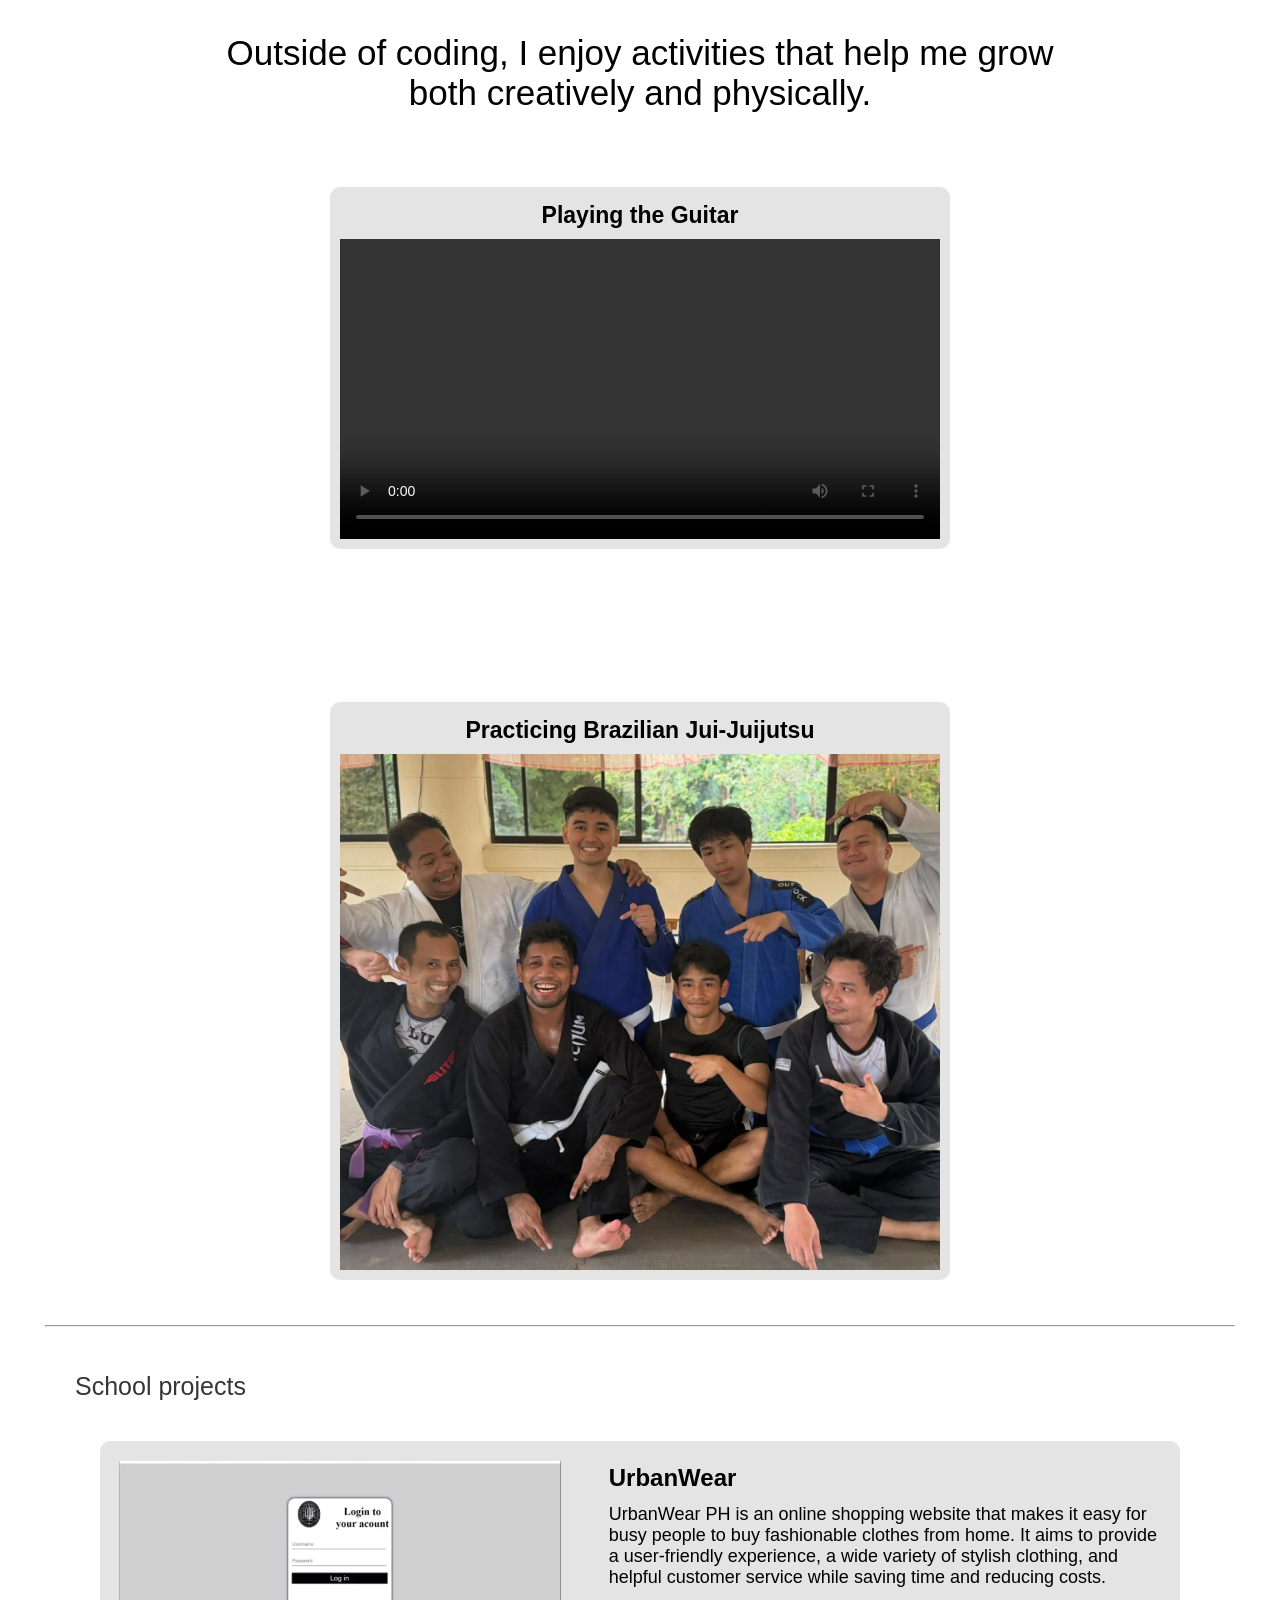
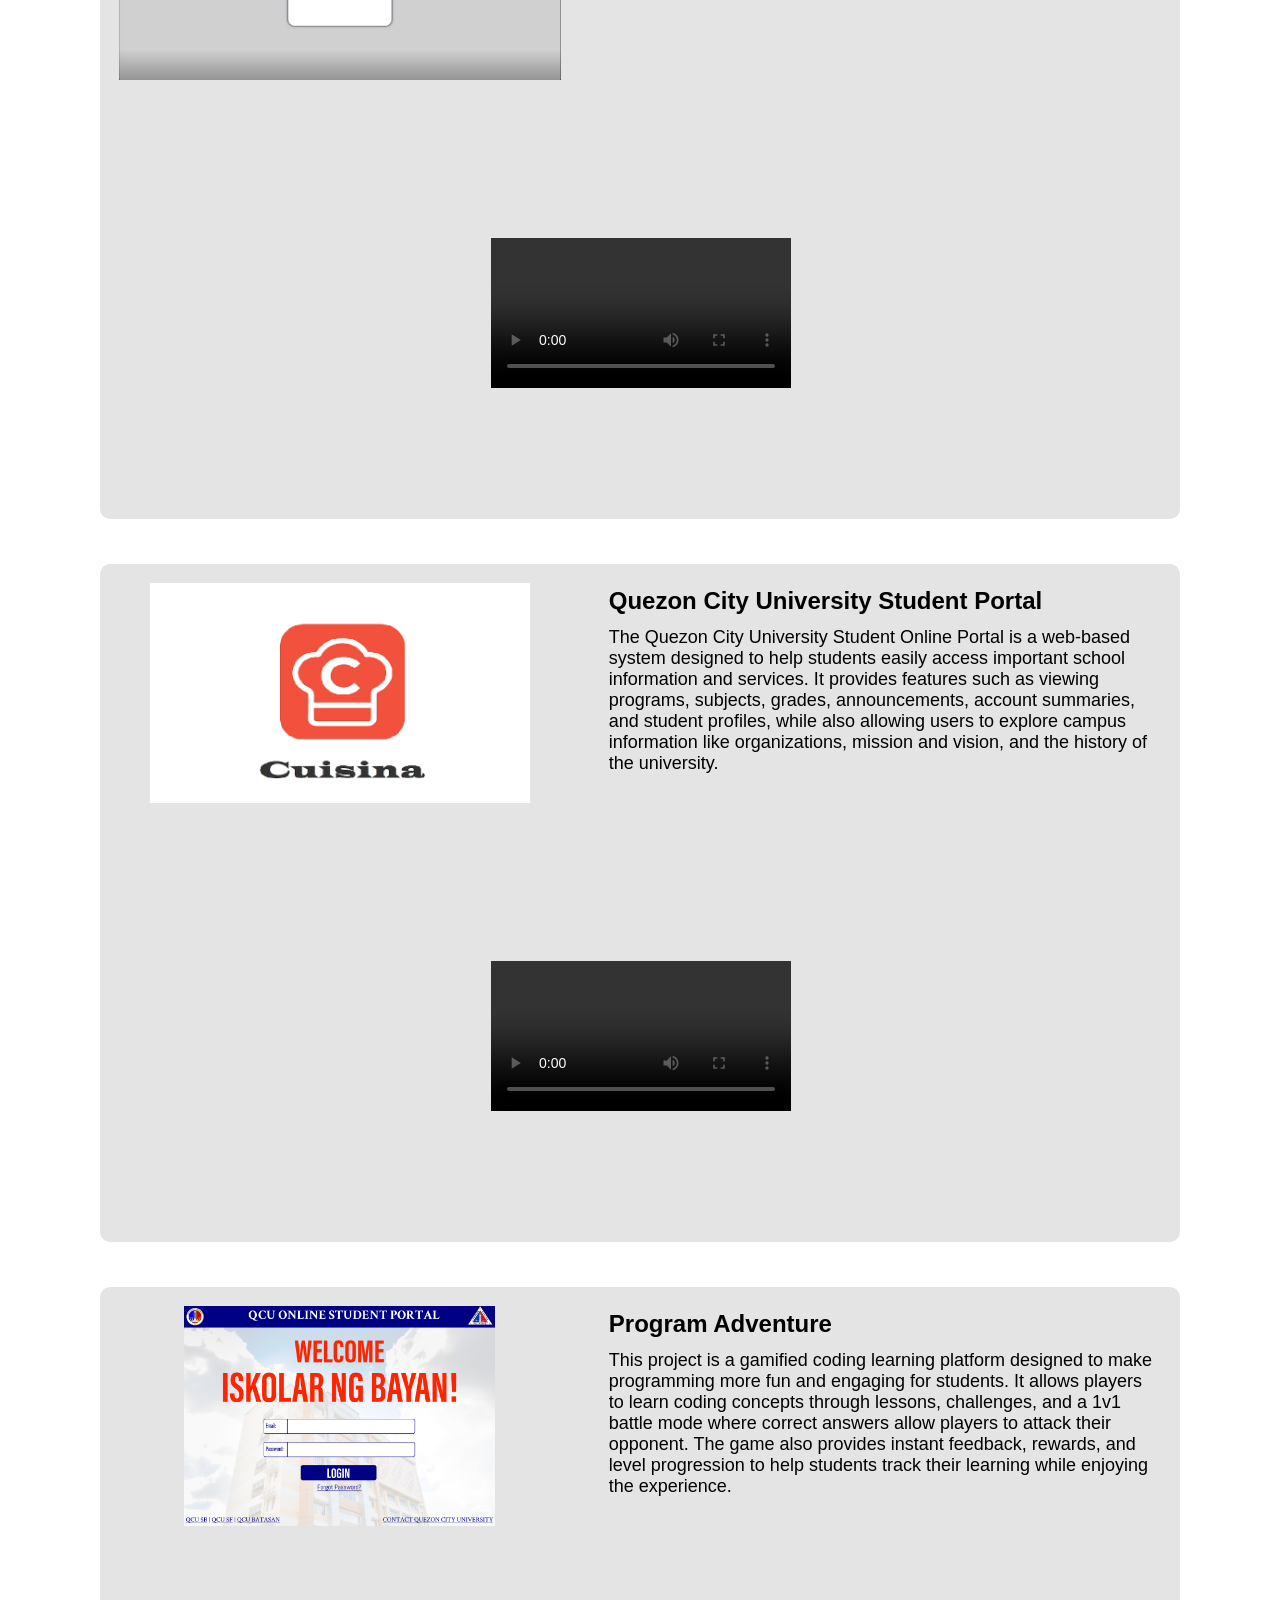
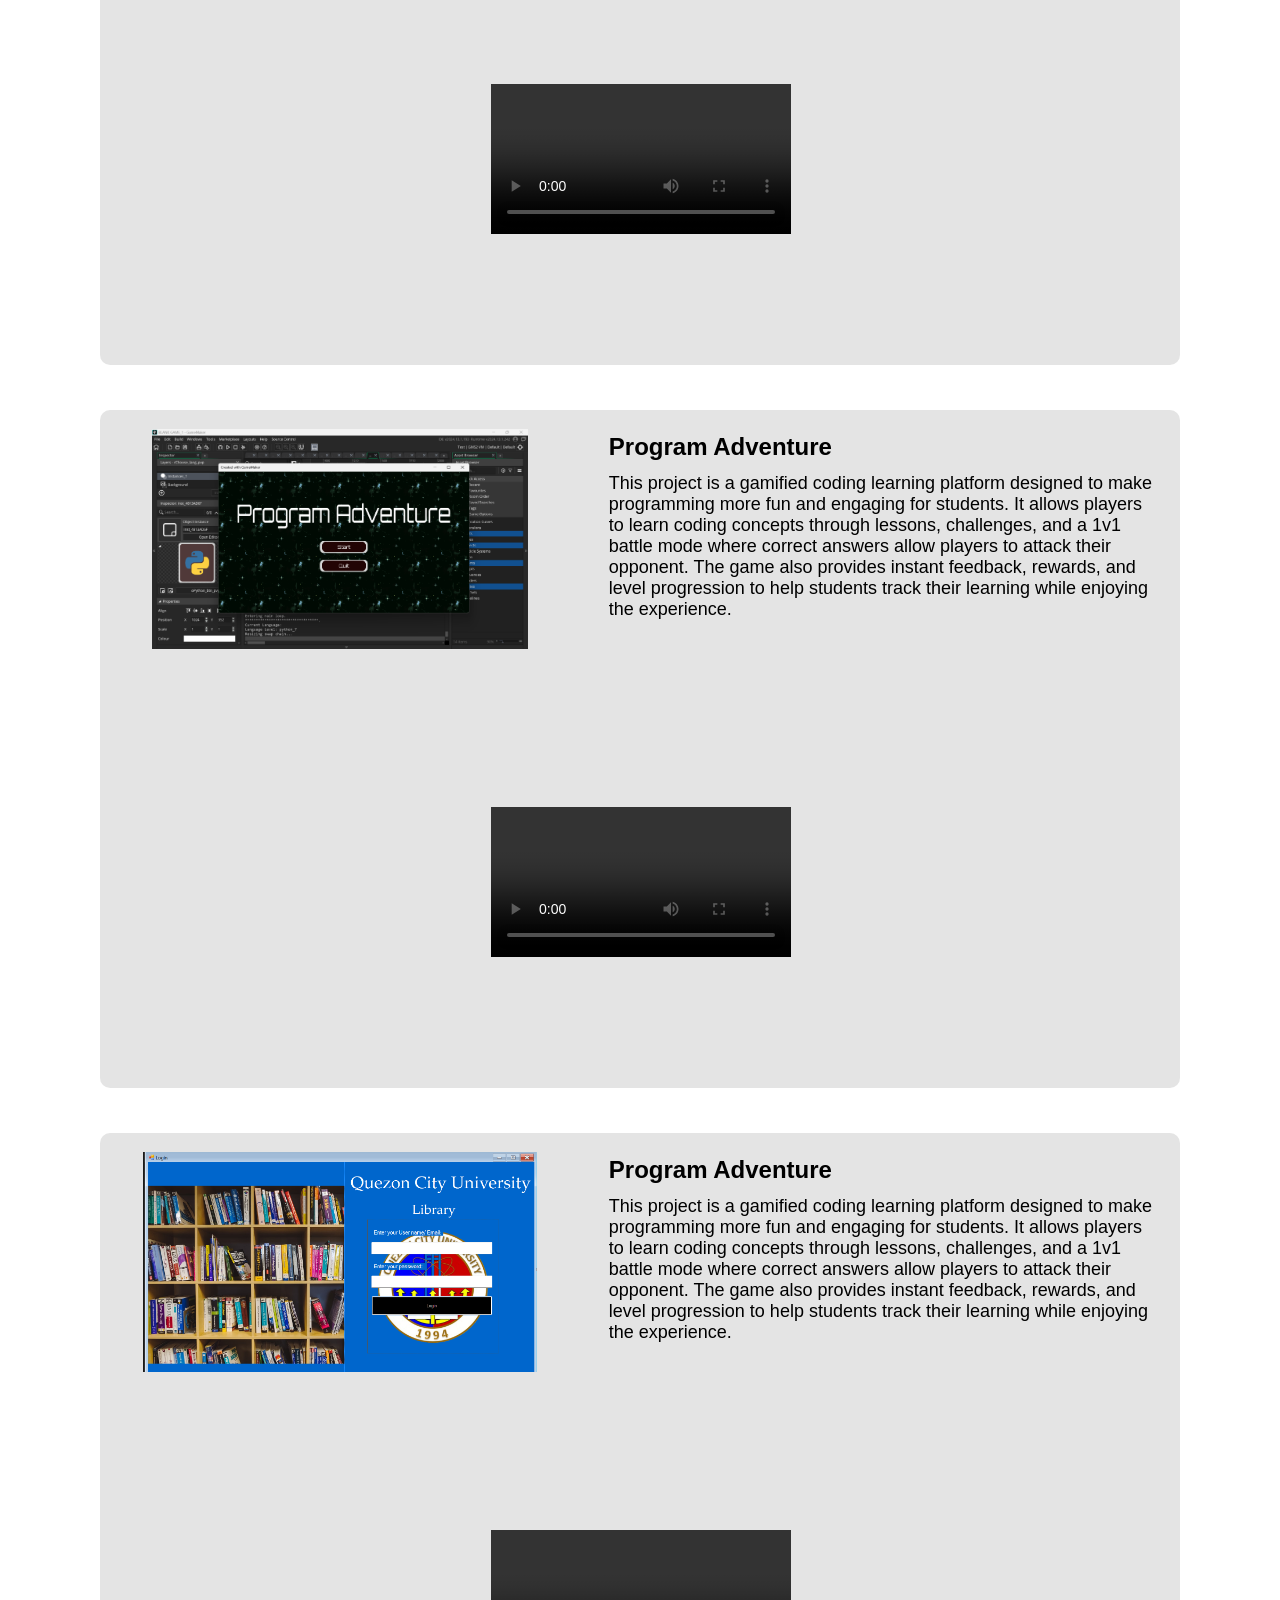
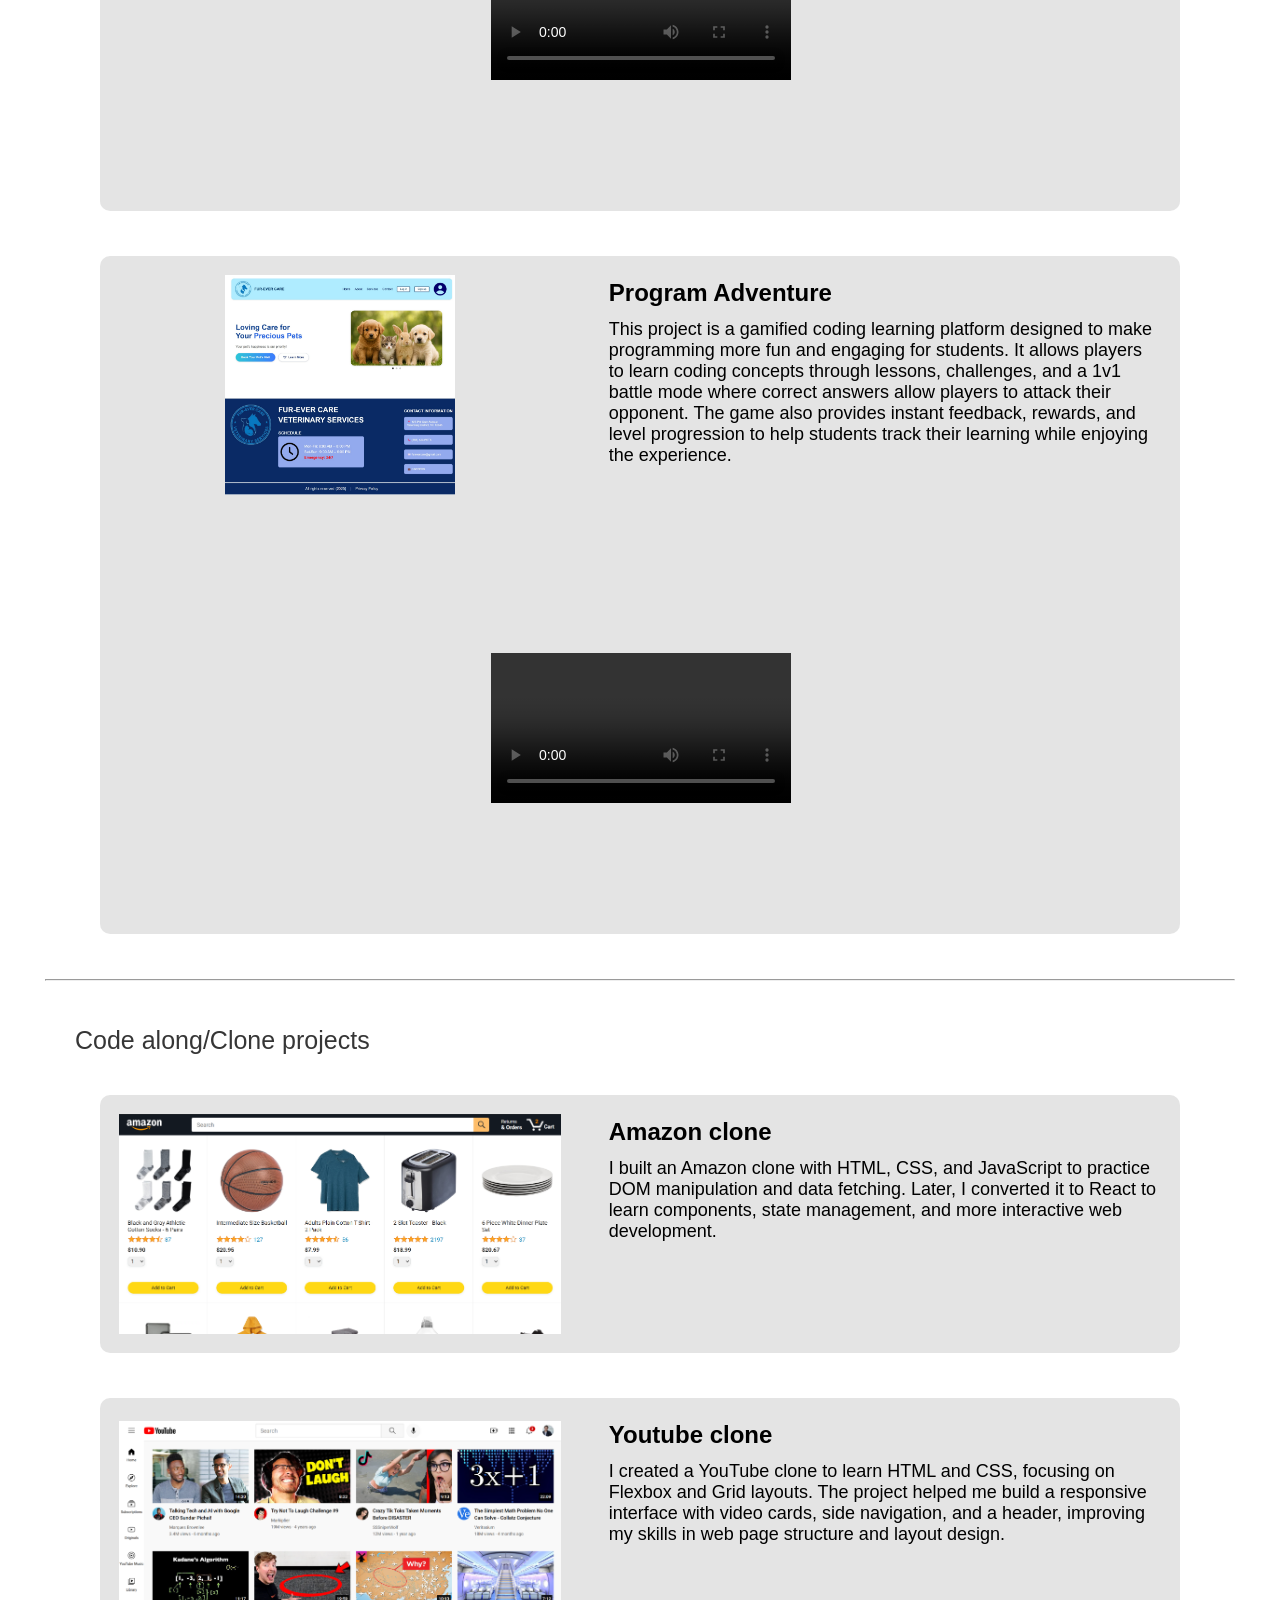
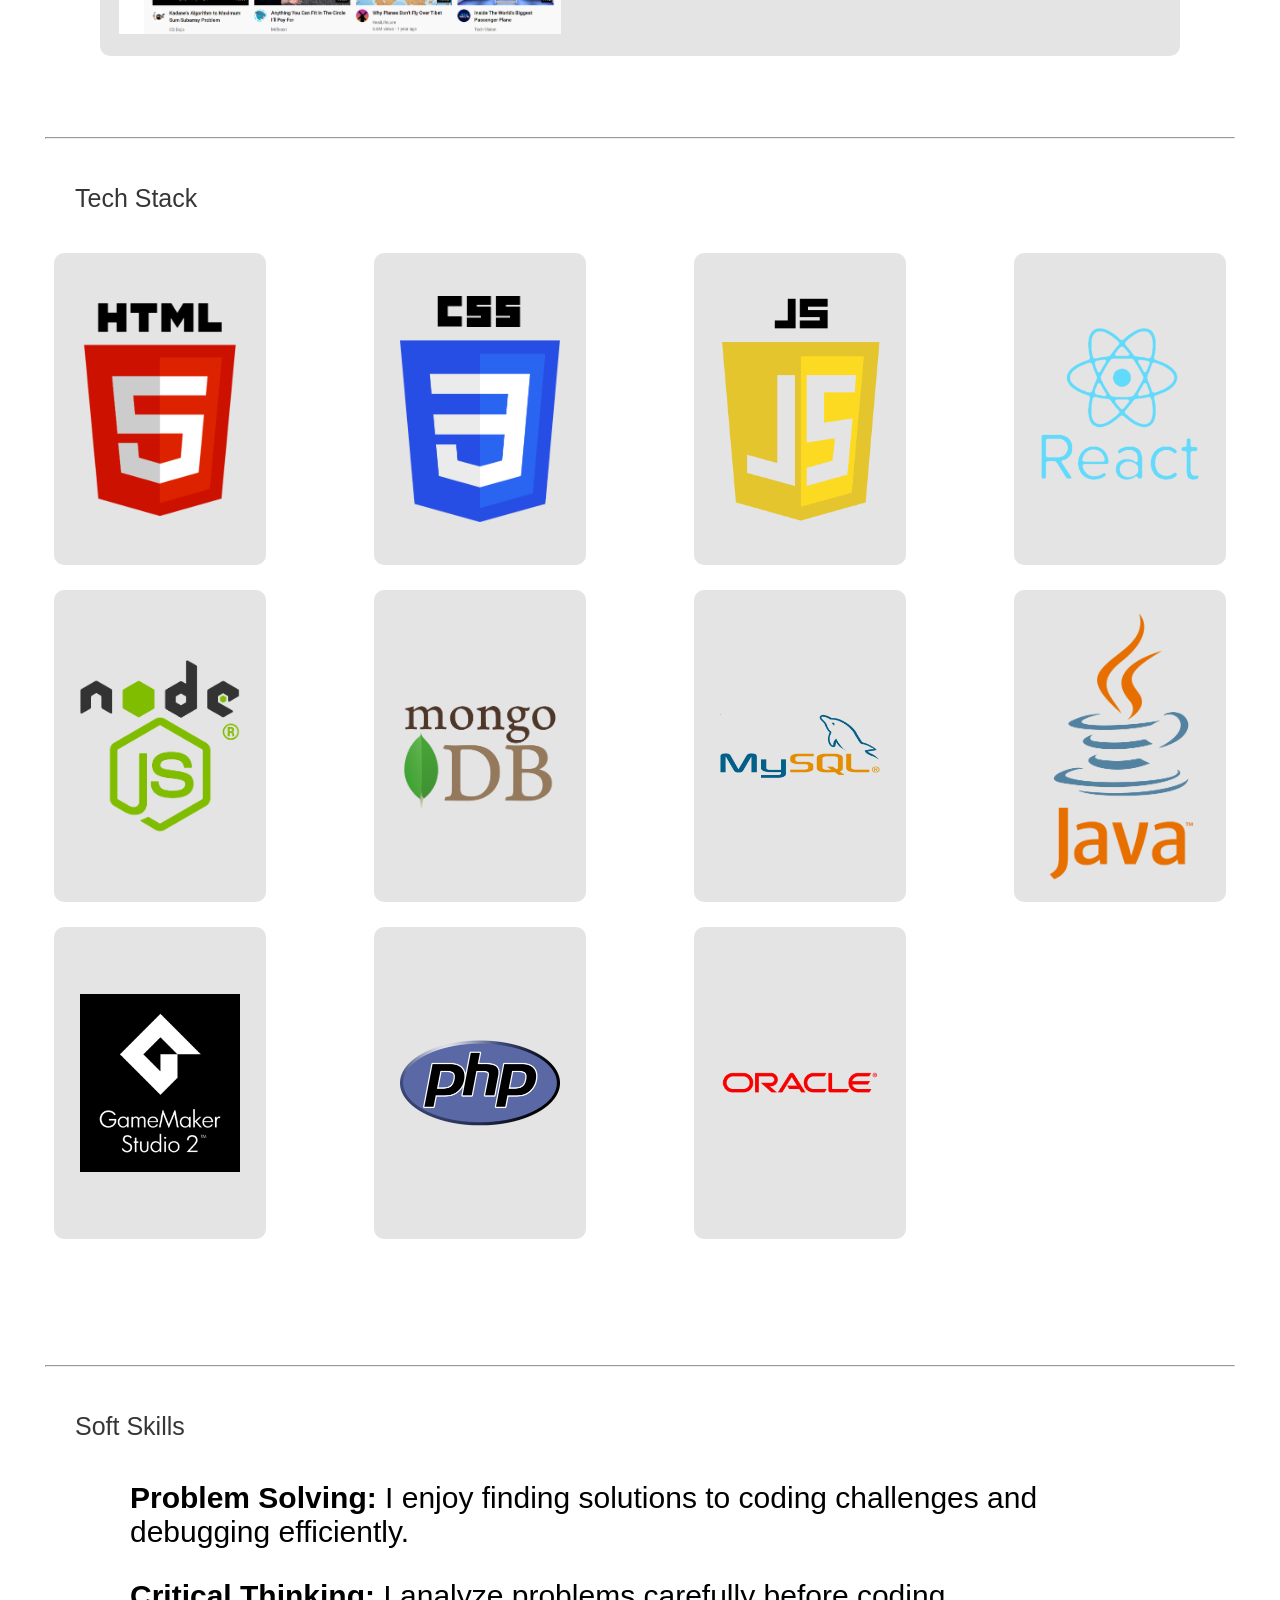
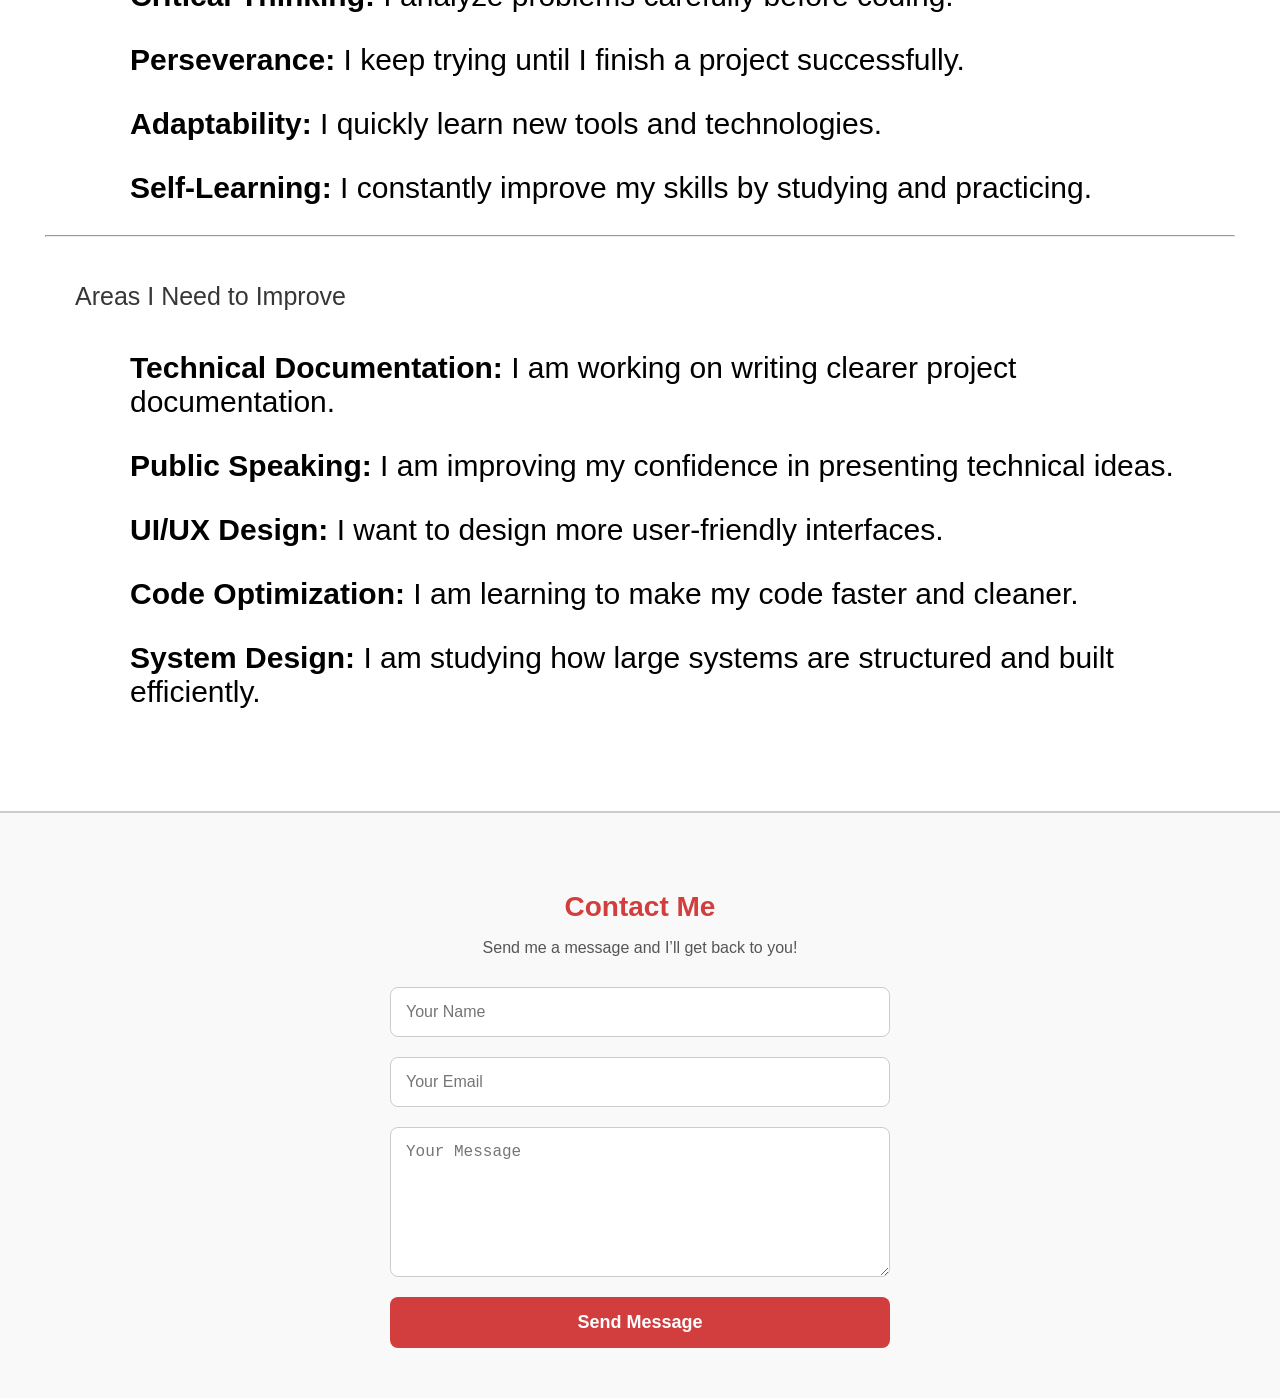
==== commit 93617549: "Add files via upload" ====
--- a/index.html
+++ b/index.html
@@ -11,7 +11,7 @@
 
 <body>
     <div class="intro-container">
-        <img class="intro-profile" src="assets/profile.png" alt="">
+        <img class="intro-profile" src="assets/formal.png" alt="">
         <h1 class="intro-greet">Hello, my name is John Vincent. &lt;3</h1>
         <p class="intro-description">I am a BSIT student aspiring to become a MERN stack web developer.</p>
     </div>
@@ -71,10 +71,7 @@
     <div class="hobbies">
         <div class="hobbies-card">
             <p><strong>Playing the Guitar</strong></p>
-            <video src="" controls>
-                <source src="https://drive.google.com/file/d/1r5gUapHls4mVQrBlBznlQy7KfpOUmWUC/view?usp=sharing" type="video/mp4">
-                Your browser does not support the video tag.
-            </video>
+            <video src="public/guitar.mp4" controls></video>
         </div>
 
 
@@ -96,6 +93,7 @@
     <p class="project-section-title">School projects</p>
 
     <div class="school-projects-container">
+        <!--1st year 1st sem-->
         <div class="project-1">
             <div class="project-info">
                 <div class="image-container">
@@ -114,36 +112,14 @@
 
             </div>
             <div class="video-section">
-                <video src="assets/SMALL BOUTIQUE E-COMMERCE WEBSITE Finalize System Demo (1).mp4" controls></video>
-            </div>
-        </div>
-
+                <video src="public/SMALL BOUTIQUE E-COMMERCE WEBSITE Finalize System Demo.mp4" controls></video>
+            </div>
+        </div>
+        <!--1st year 2nd sem-->
         <div class="project-1">
             <div class="project-info">
                 <div class="image-container">
                     <img class="landing-page-image" src="assets/cuisina.png" alt="">
-                </div>
-
-                <div class="project-description-text">
-                    <p class="project-title">Cuisina</p>
-                    <p class="yapper">
-                        Cuisina is a web-based platform where food lovers can share their own
-                        recipes and discover different dishes. It allows users to post recipes
-                        with ingredients, instructions, and images, while helping others easily
-                        explore and find popular recipes.
-                    </p>
-                </div>
-
-            </div>
-            <div class="video-section">
-                <video src="assets/cuisina.mp4" controls></video>
-            </div>
-        </div>
-
-        <div class="project-1">
-            <div class="project-info">
-                <div class="image-container">
-                    <img class="landing-page-image" src="assets/qcu portal.png" alt="">
                 </div>
 
                 <div class="project-description-text">
@@ -160,37 +136,14 @@
 
             </div>
             <div class="video-section">
-                <video src="assets/qcu portal.mp4" controls></video>
-            </div>
-        </div>
-
-        <div class="project-1">
-            <div class="project-info">
-                <div class="image-container">
-                    <img class="landing-page-image" src="assets/appointment.png" alt="">
-                </div>
-
-                <div class="project-description-text">
-                    <p class="project-title">fur-Ever-Care appointment sub system</p>
-                    <p class="yapper">
-                        The Integrative Appointment System (IAS) is a web-based system designed
-                        to help veterinary clinics manage pet information and schedule appointments
-                        in one platform. It allows pet owners to register their pets, book or
-                        reschedule appointments, and track appointment status, while helping
-                        veterinarians keep organized records and improve clinic efficiency.
-                    </p>
-                </div>
-
-            </div>
-            <div class="video-section">
-                <video src="assets/appointment.mp4" controls></video>
-            </div>
-        </div>
-
-        <div class="project-1">
-            <div class="project-info">
-                <div class="image-container">
-                    <img class="landing-page-image" src="assets/program adventure.png" alt="">
+                <video src="public/cuisina.mp4" controls></video>
+            </div>
+        </div>
+        <!--2nd year 1st sem-->
+        <div class="project-1">
+            <div class="project-info">
+                <div class="image-container">
+                    <img class="landing-page-image" src="assets/qcu portal.png" alt="">
                 </div>
 
                 <div class="project-description-text">
@@ -207,10 +160,34 @@
 
             </div>
             <div class="video-section">
-                <video src="assets/program adventure.mp4" controls></video>
-            </div>
-        </div>
-
+                <video src="public/qcu portal.mp4" controls></video>
+            </div>
+        </div>
+        <!--2nd year 2nd sem-->
+                <div class="project-1">
+            <div class="project-info">
+                <div class="image-container">
+                    <img class="landing-page-image" src="assets/program adventure.png" alt="">
+                </div>
+
+                <div class="project-description-text">
+                    <p class="project-title">Program Adventure</p>
+                    <p class="yapper">
+                        This project is a gamified coding learning platform designed to make
+                        programming more fun and engaging for students. It allows players to
+                        learn coding concepts through lessons, challenges, and a 1v1 battle mode
+                        where correct answers allow players to attack their opponent. The game also
+                        provides instant feedback, rewards, and level progression to help students
+                        track their learning while enjoying the experience.
+                    </p>
+                </div>
+
+            </div>
+            <div class="video-section">
+                <video src="public/program adventure.mp4" controls></video>
+            </div>
+        </div>
+        <!--2nd year 2nd sem-->
         <div class="project-1">
             <div class="project-info">
                 <div class="image-container">
@@ -220,17 +197,42 @@
                 <div class="project-description-text">
                     <p class="project-title">Program Adventure</p>
                     <p class="yapper">
-                        The Library Management System is a VB.NET Windows Forms application
-                        connected to an Oracle database. The system allows users to log in
-                        securely and manage library records such as users and student information.
-                        It helps organize library data and improves the efficiency of managing
-                        library services.
-                    </p>
-                </div>
-
-            </div>
-            <div class="video-section">
-                <video src="assets/library system.mp4" controls></video>
+                        This project is a gamified coding learning platform designed to make
+                        programming more fun and engaging for students. It allows players to
+                        learn coding concepts through lessons, challenges, and a 1v1 battle mode
+                        where correct answers allow players to attack their opponent. The game also
+                        provides instant feedback, rewards, and level progression to help students
+                        track their learning while enjoying the experience.
+                    </p>
+                </div>
+
+            </div>
+            <div class="video-section">
+                <video src="public/library system.mp4" controls></video>
+            </div>
+        </div>
+        <!--3rd year 1st sem-->
+        <div class="project-1">
+            <div class="project-info">
+                <div class="image-container">
+                    <img class="landing-page-image" src="assets/appointment.png" alt="">
+                </div>
+
+                <div class="project-description-text">
+                    <p class="project-title">Program Adventure</p>
+                    <p class="yapper">
+                        This project is a gamified coding learning platform designed to make
+                        programming more fun and engaging for students. It allows players to
+                        learn coding concepts through lessons, challenges, and a 1v1 battle mode
+                        where correct answers allow players to attack their opponent. The game also
+                        provides instant feedback, rewards, and level progression to help students
+                        track their learning while enjoying the experience.
+                    </p>
+                </div>
+
+            </div>
+            <div class="video-section">
+                <video src="public/appointment.mp4" controls></video>
             </div>
         </div>
     </div>
@@ -367,5 +369,4 @@
 
 </body>
 
-
-</html>
+</html>
--- a/portfolio.css
+++ b/portfolio.css
@@ -18,7 +18,8 @@
     margin: 0;
 }
 .intro-profile{
-    width: 130px;
+    width: 220px;
+    border-radius: 120px;
 }
 .intro-description{
     font-size: 23px;
